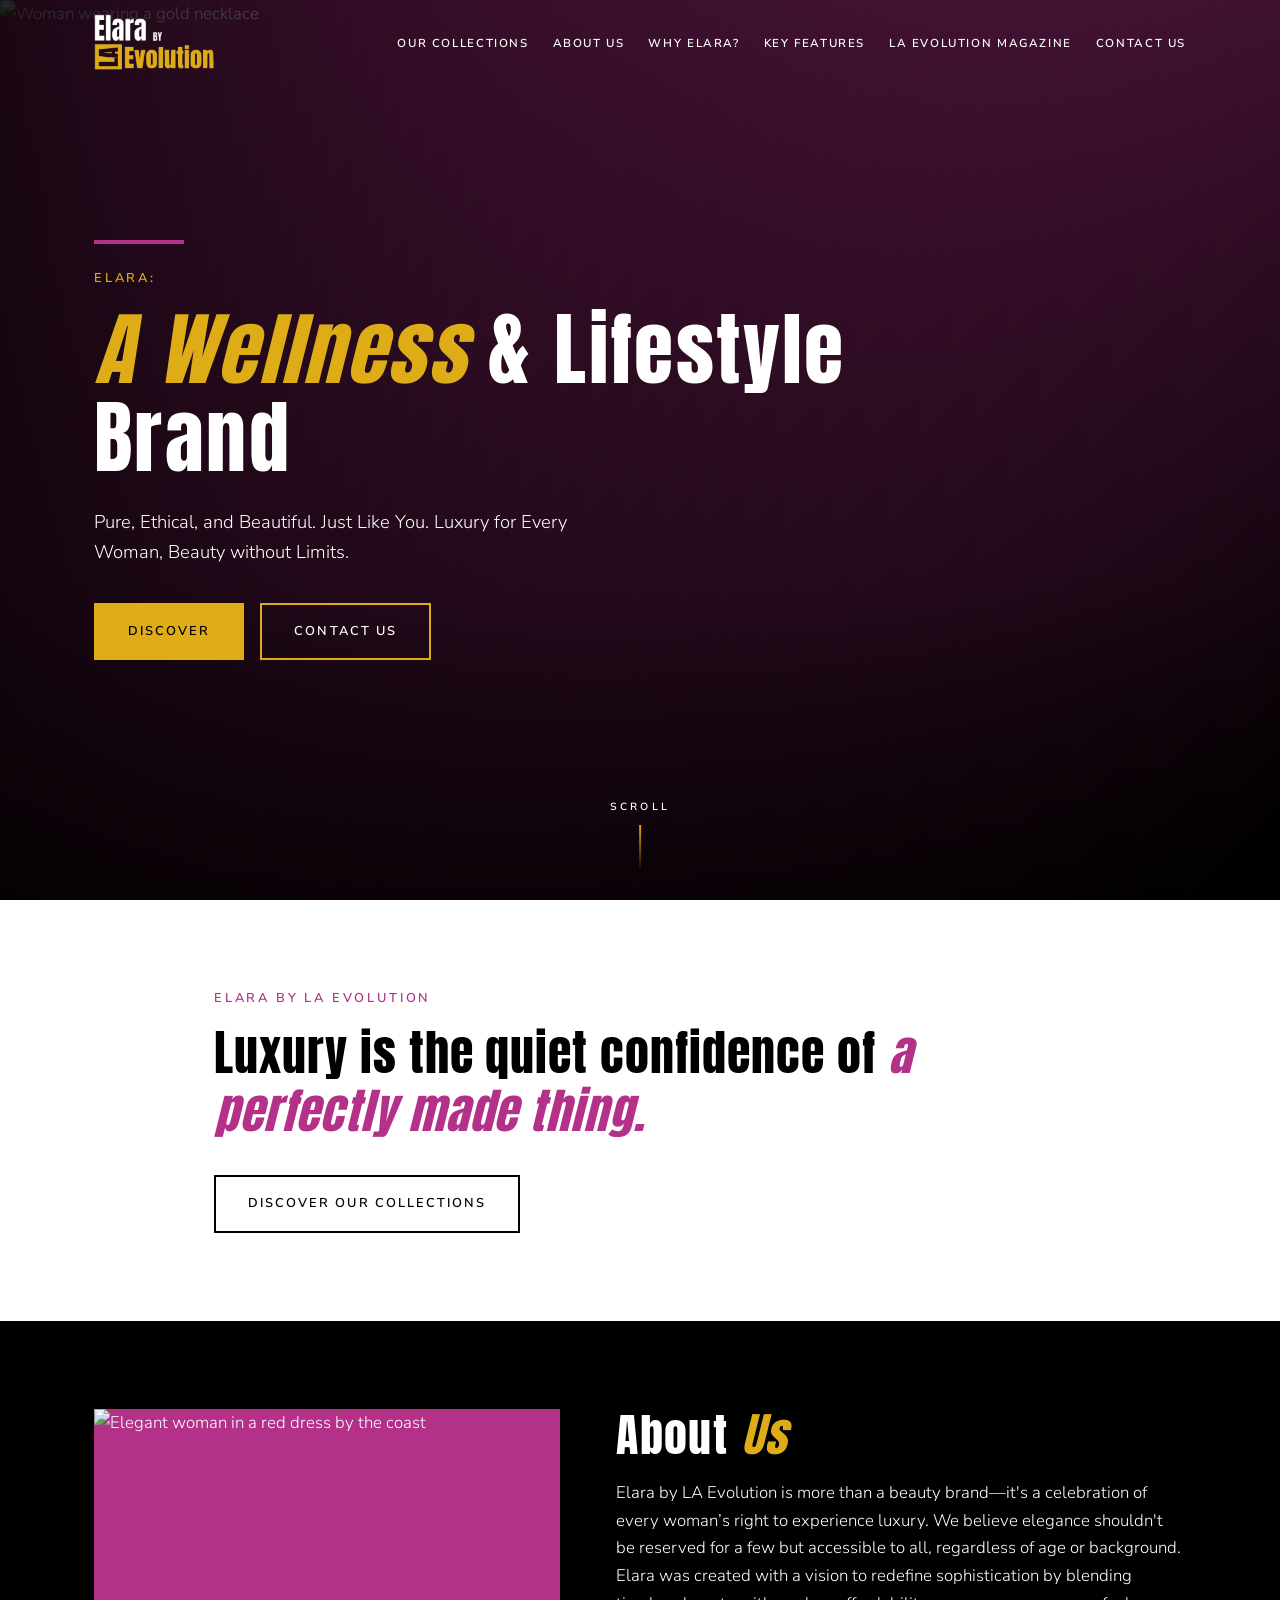
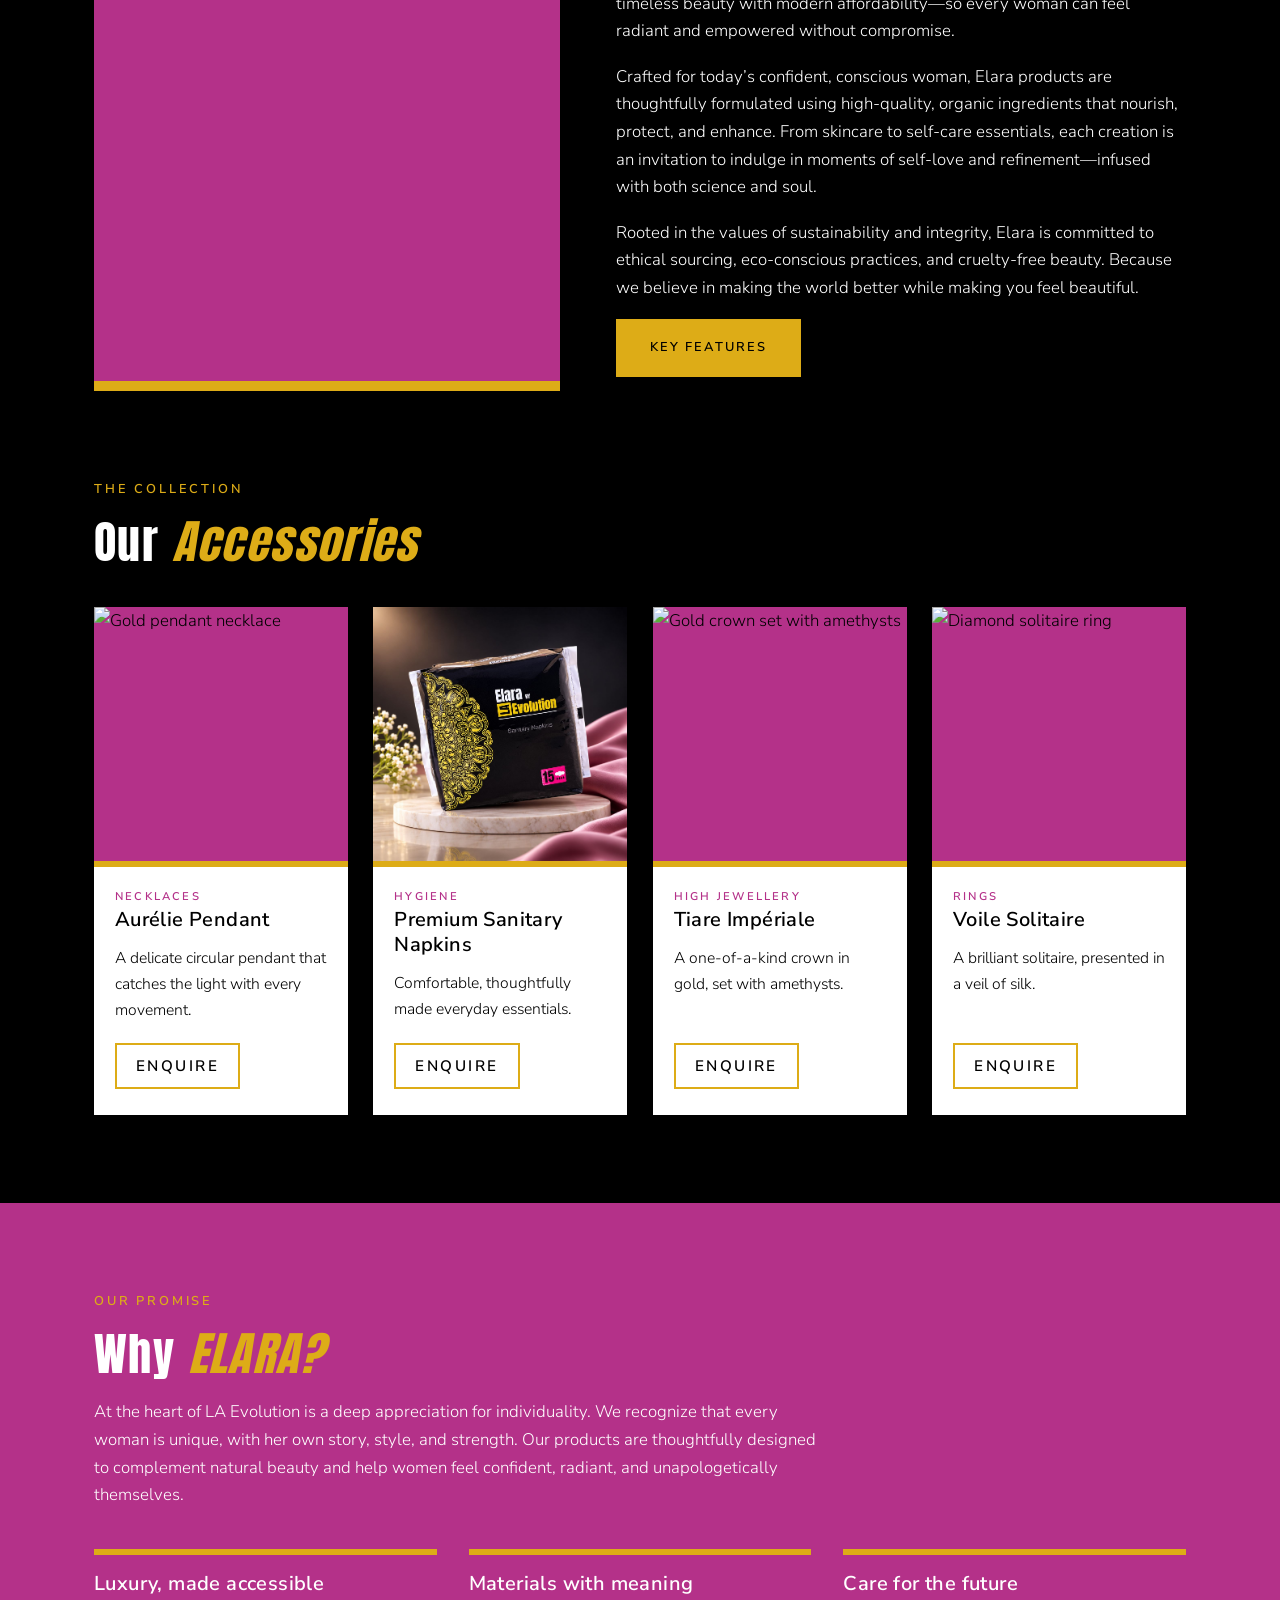
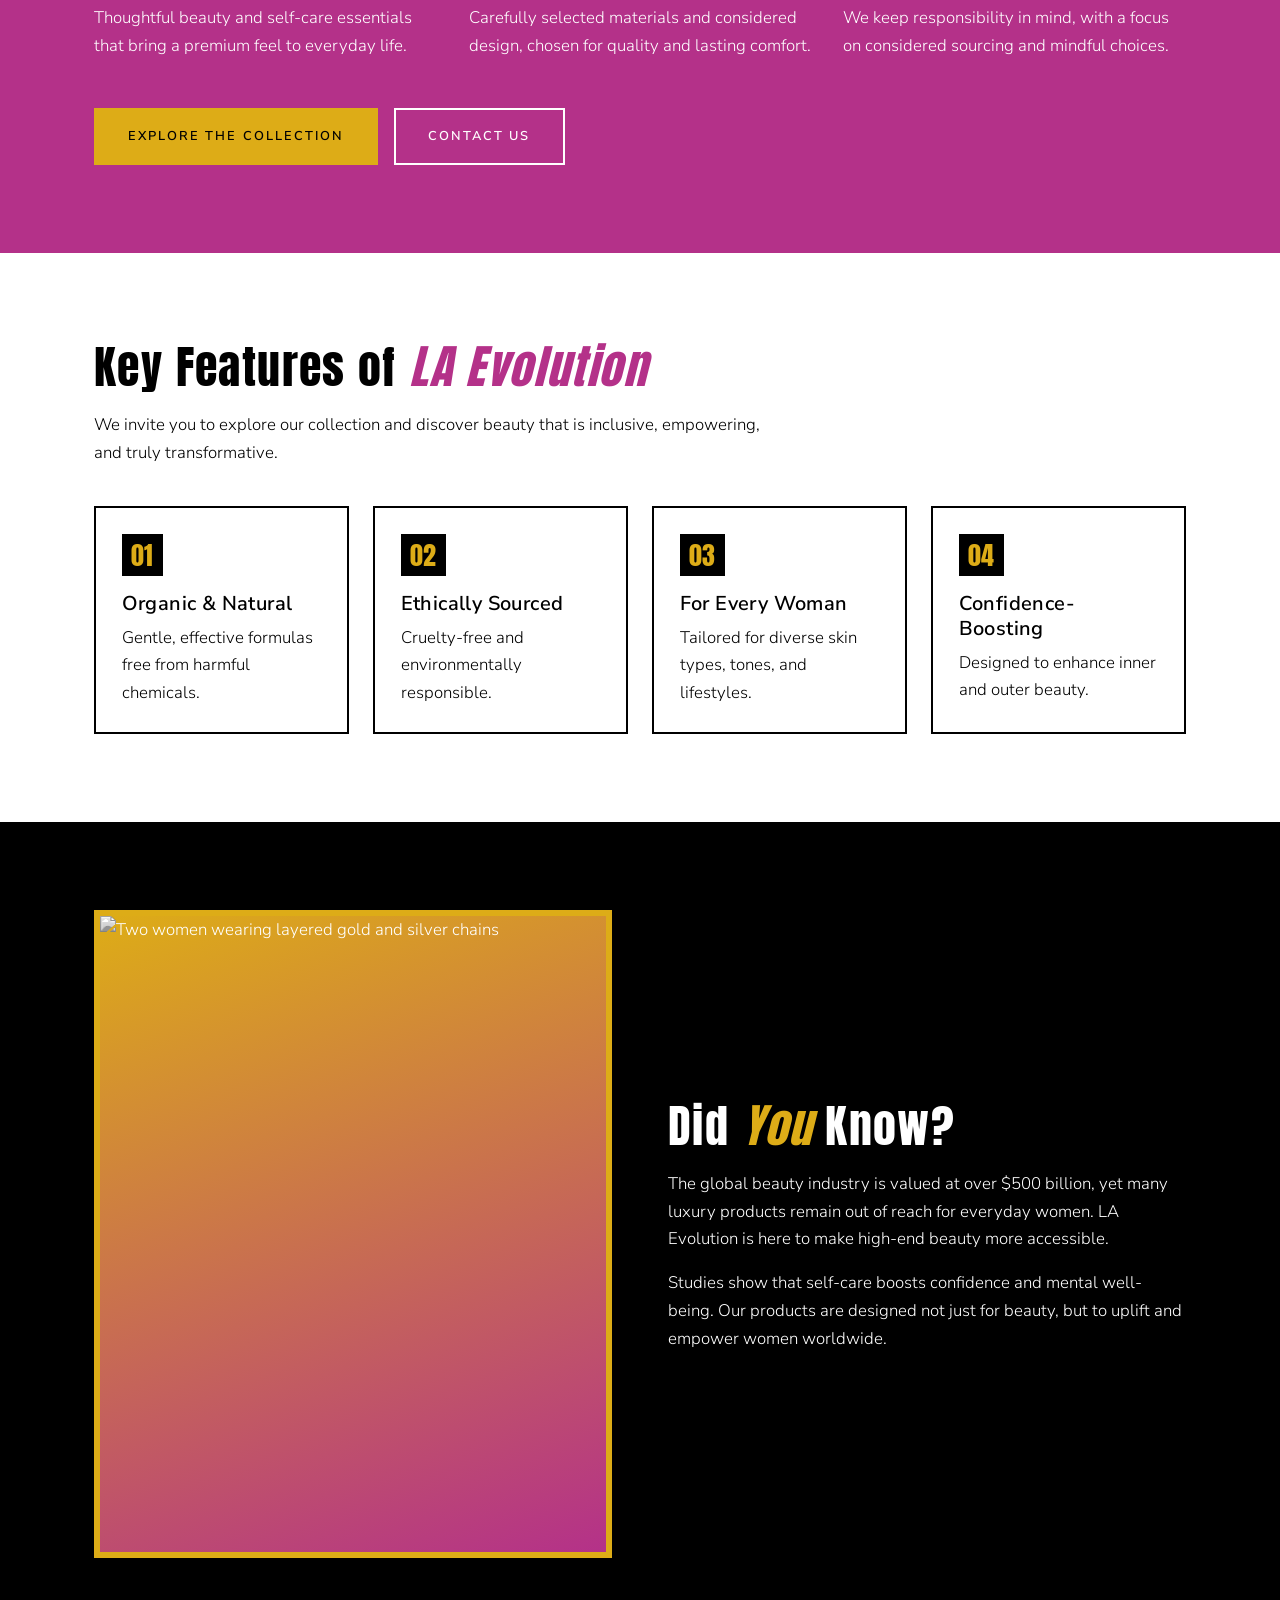
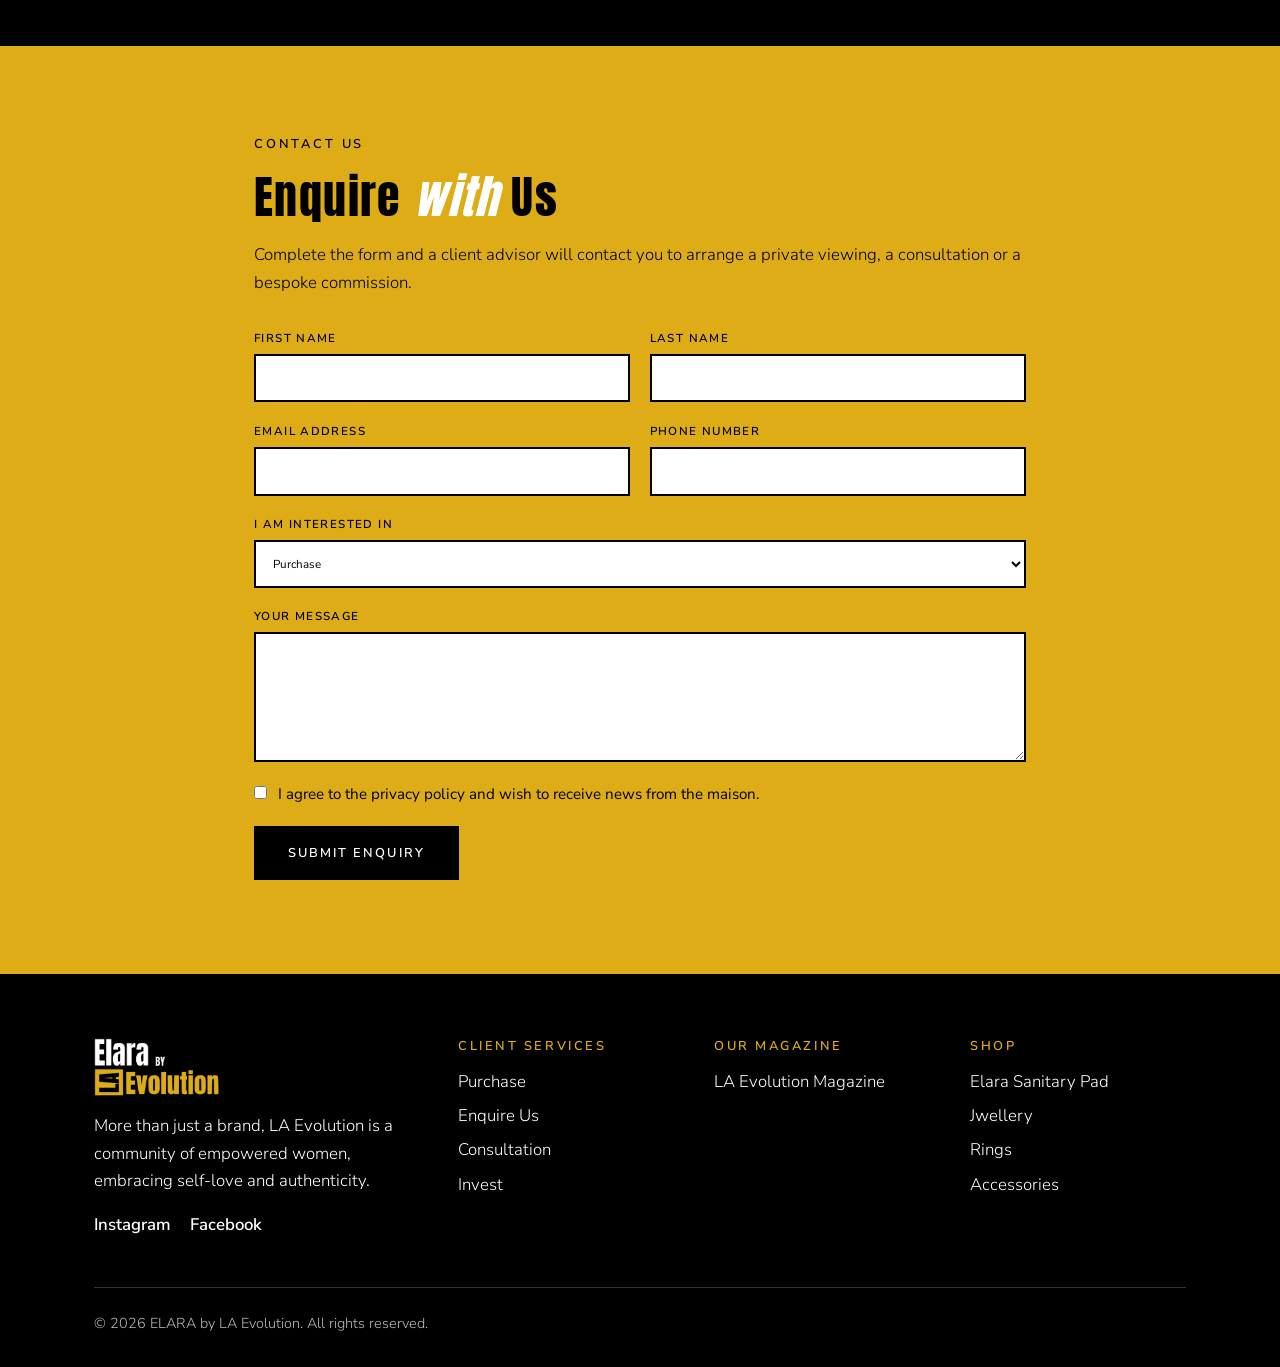
==== theme.html @ 1d3c5520 "Add files via upload" ====
<!DOCTYPE html>
<html lang="en">
<head>
<meta charset="utf-8">
<meta name="viewport" content="width=device-width, initial-scale=1.0">
<title>ELARA — by LA Evolution</title>
<meta name="description" content="ELARA by LA Evolution is a brand that focuses on women's luxury and comfort accessories. Discover sanitary napkins, earrings, lipstick and high end jewellery.">
<link rel="preconnect" href="https://fonts.googleapis.com">
<link rel="preconnect" href="https://fonts.gstatic.com" crossorigin>
<!-- Anton = brand heading font. Nunito Sans is the web fallback for Avenir (Avenir is licensed; add your own @font-face if you have the files). -->
<link href="https://fonts.googleapis.com/css2?family=Anton&family=Nunito+Sans:wght@300;400;600&display=swap" rel="stylesheet">
<style>
:root{
  --black:#000000; --gold:#ddac17; --pink:#b43189; --white:#ffffff;
  --ink:#000000; --paper:#ffffff; --muted:#4a4a4a;
  --head:'Anton','Impact','Arial Narrow',sans-serif;--ui:var(--body);
  --body:'Avenir','Avenir Next','Nunito Sans','Segoe UI',sans-serif;
}
*{box-sizing:border-box;margin:0;padding:0}
html{scroll-behavior:smooth}
body{font-family:var(--body);font-weight:300;color:var(--ink);background:var(--paper);line-height:1.65;font-size:1.05rem}
img{max-width:100%;display:block}
a{color:inherit}
:focus-visible{outline:3px solid var(--pink);outline-offset:3px}
h1,h2{font-family:var(--head);font-weight:400;line-height:1.1;letter-spacing:.03em}
h3,h4{font-family:var(--body);font-weight:600;line-height:1.25;letter-spacing:.02em}
h1{font-size:clamp(2.6rem,6.5vw,5rem)}
h2{font-size:clamp(1.9rem,4vw,2.9rem);margin-bottom:1.2rem}
h3{font-size:1.25rem;margin-bottom:.5rem}
em{font-style:italic;color:var(--gold)}
.em{color:var(--gold)}
.on-light em{color:var(--pink)}
.wrap{max-width:1140px;margin:0 auto;padding:0 1.5rem}
section{padding:5.5rem 0}
.dark{background:var(--black);color:var(--white)}
.light{background:var(--white);color:var(--black)}
.tag{font-family:var(--body);font-weight:600;color:var(--gold);letter-spacing:.22em;text-transform:uppercase;margin-bottom:1rem;font-size:.8rem}
.light .tag{color:var(--pink)}

/* Buttons */
.btn{display:inline-block;font-family:var(--body);font-weight:600;text-transform:uppercase;letter-spacing:.16em;font-size:.8rem;padding:1rem 2rem;text-decoration:none;border:2px solid var(--gold);transition:background .2s,color .2s,border-color .2s}
.btn.solid{background:var(--gold);color:var(--black)}
.btn.solid:hover{background:var(--white);border-color:var(--white)}
.btn.ghost{color:var(--white)}
.btn.ghost:hover{background:var(--gold);color:var(--black)}
.light .btn{border-color:var(--black);color:var(--black)}
.light .btn:hover{background:var(--pink);border-color:var(--pink);color:var(--white)}

/* Nav */
header{position:fixed;top:0;left:0;right:0;z-index:30;background:transparent;border-bottom:3px solid transparent;transition:background .4s,border-color .4s}
header.solid{background:var(--black);border-color:var(--gold)}
.burger{display:none;background:none;border:2px solid var(--gold);color:var(--gold);padding:.45rem .8rem;font:600 .75rem var(--body);letter-spacing:.15em;text-transform:uppercase;cursor:pointer}
.nav{display:flex;align-items:center;justify-content:space-between;gap:1rem;padding:.9rem 1.5rem;max-width:1140px;margin:0 auto;flex-wrap:wrap}
.logo{text-decoration:none;color:var(--white);display:flex;flex-direction:column;line-height:1}
.logo b{font-family:var(--head);font-weight:400;font-size:1.8rem;letter-spacing:.04em}
.logo span{font-weight:600;font-size:.62rem;color:var(--gold);letter-spacing:.2em}
nav ul{list-style:none;display:flex;gap:1.5rem;flex-wrap:wrap}
nav a{color:var(--white);text-decoration:none;font-weight:600;text-transform:uppercase;letter-spacing:.14em;font-size:.72rem;padding-bottom:3px;border-bottom:2px solid transparent}
nav a:hover{border-color:var(--pink)}

/* Hero */
.hero{position:relative;min-height:100vh;padding:0;background:var(--black);color:var(--white);display:flex;align-items:center;overflow:hidden}
.hero-bg{position:absolute;inset:0;background:linear-gradient(135deg,var(--pink),var(--black))}
.hero-bg img{width:100%;height:100%;object-fit:cover;animation:zoom 14s ease-out both}
.hero::after{content:"";position:absolute;inset:0;background:linear-gradient(90deg,rgba(0,0,0,.85) 0%,rgba(0,0,0,.5) 55%,rgba(0,0,0,.15) 100%),linear-gradient(0deg,rgba(0,0,0,.6),transparent 35%)}
.hero .wrap{position:relative;z-index:2;width:100%;padding-top:7rem;padding-bottom:7rem}
.hero .tag{animation:rise 1s .2s both}
.hero h1{max-width:12em;animation:rise 1.1s .4s both}
.hero h1 em{color:var(--gold)}
.hero p.lead{max-width:34rem;margin:1.6rem 0 2.2rem;font-size:1.15rem;animation:rise 1.1s .65s both}
.hero-btns{display:flex;gap:1rem;flex-wrap:wrap;animation:rise 1.1s .9s both}
.hero-rule{width:90px;height:4px;background:var(--pink);margin-bottom:1.5rem;transform-origin:left;animation:grow 1s .1s both}
.scroll{position:absolute;z-index:2;bottom:1.8rem;left:50%;transform:translateX(-50%);display:flex;flex-direction:column;align-items:center;gap:.6rem;font-size:.65rem;letter-spacing:.3em;text-transform:uppercase;font-weight:600;color:var(--white);text-decoration:none}
.scroll i{width:2px;height:46px;background:linear-gradient(var(--gold),transparent);animation:drip 1.8s ease-in-out infinite}
@keyframes zoom{from{transform:scale(1.12)}to{transform:scale(1)}}
@keyframes rise{from{opacity:0;transform:translateY(34px)}to{opacity:1;transform:none}}
@keyframes grow{from{transform:scaleX(0)}to{transform:scaleX(1)}}
@keyframes drip{0%{transform:scaleY(0);transform-origin:top}50%{transform:scaleY(1);transform-origin:top}51%{transform-origin:bottom}100%{transform:scaleY(0);transform-origin:bottom}}
/* Scroll reveal */
.js .rv{opacity:0;transform:translateY(40px);transition:opacity .9s ease,transform .9s ease}
.js .rv.in{opacity:1;transform:none}
.js .rv.d1{transition-delay:.12s}.js .rv.d2{transition-delay:.24s}.js .rv.d3{transition-delay:.36s}

/* Statement */
.statement{text-align:left}
.statement .wrap{max-width:900px}
.statement p.q{font-family:var(--head);font-size:clamp(1.8rem,4.2vw,3rem);line-height:1.2;letter-spacing:.02em;margin:1rem 0 2.2rem}

/* About */
.about-grid{display:grid;grid-template-columns:.9fr 1.1fr;gap:3.5rem;align-items:start}
.about-img{background:var(--pink);border-bottom:10px solid var(--gold);aspect-ratio:4/5;position:relative;overflow:hidden}
.about-img img{transition:transform 1.5s;position:absolute;inset:0;width:100%;height:100%;object-fit:cover}
.about-text p{margin-bottom:1.1rem}

/* Collection */
.grid{display:grid;grid-template-columns:repeat(auto-fit,minmax(250px,1fr));gap:1.6rem;margin-top:2.5rem}
.card{background:var(--white);color:var(--black);display:flex;flex-direction:column}
.card .ph{aspect-ratio:1/1;background:var(--pink);position:relative;overflow:hidden}
.card .ph img{position:absolute;inset:0;width:100%;height:100%;object-fit:cover;transition:opacity .5s,transform 1.2s}
.card:hover .ph img{transform:scale(1.06)}
.card{transition:transform .4s}
.card:hover{transform:translateY(-6px)}
.card .ph img+img{opacity:0}
.card:hover .ph img+img{opacity:1}
.card .body{padding:1.3rem 1.3rem 1.6rem;border-top:6px solid var(--gold);flex:1;display:flex;flex-direction:column;align-items:flex-start}
.card .cat{font-weight:600;color:var(--pink);letter-spacing:.2em;text-transform:uppercase;font-size:.7rem}
.card p{margin:.4rem 0 1.2rem;font-size:.98rem;flex:1}
.card .btn{padding:.55rem 1.2rem;font-size:.95rem}

/* Why */
.why{background:var(--pink);color:var(--white);position:relative}
.why .intro{max-width:46rem;margin-bottom:2.5rem}
.why .cols{display:grid;grid-template-columns:repeat(auto-fit,minmax(240px,1fr));gap:2rem}
.why .col{border-top:6px solid var(--gold);padding-top:1rem}
.why em{color:var(--gold)}
.why .btns{margin-top:3rem;display:flex;gap:1rem;flex-wrap:wrap}
.why .btn.ghost{border-color:var(--white)}
.why .btn.ghost:hover{background:var(--white);color:var(--pink)}

/* Features */
.feat{display:grid;grid-template-columns:repeat(auto-fit,minmax(240px,1fr));gap:1.5rem;margin-top:2.5rem}
.feat div{border:2px solid var(--black);padding:1.6rem;transition:background .3s,color .3s,border-color .3s}
.feat div:hover{background:var(--black);color:var(--white)}
.feat div:hover{border-color:var(--pink)}
.feat .n{font-family:var(--head);color:var(--gold);font-size:1.6rem;background:var(--black);display:inline-block;padding:0 .6rem;margin-bottom:.9rem}

/* Did you know */
.know .wrap{display:grid;grid-template-columns:1fr 1fr;gap:3.5rem;align-items:center}
.know p{margin-bottom:1rem}
.know .pic{aspect-ratio:4/5;background:linear-gradient(160deg,var(--gold),var(--pink));position:relative;overflow:hidden;border:6px solid var(--gold)}
.know .pic img{position:absolute;inset:0;width:100%;height:100%;object-fit:cover;filter:grayscale(1)}

/* Contact */
.contact{background:var(--gold);color:var(--black)}
.contact .wrap{max-width:820px}
.contact em{color:var(--white)}
form{margin-top:2rem;display:grid;grid-template-columns:1fr 1fr;gap:1.2rem}
label{display:flex;flex-direction:column;font-weight:600;letter-spacing:.12em;text-transform:uppercase;font-size:.72rem;gap:.4rem}
.full{grid-column:1/-1}
input,select,textarea{font:inherit;font-weight:400;padding:.8rem;border:2px solid var(--black);background:var(--white);color:var(--black);border-radius:0}
input:focus,select:focus,textarea:focus{outline:3px solid var(--pink);outline-offset:0}
textarea{min-height:130px;resize:vertical}
.consent{flex-direction:row;align-items:flex-start;gap:.7rem;font-weight:400;letter-spacing:0;text-transform:none;font-size:.95rem}
.consent input{margin-top:.3rem;accent-color:var(--pink)}
button.btn{cursor:pointer;background:var(--black);color:var(--white);border-color:var(--black);justify-self:start}
button.btn:hover{background:var(--pink);border-color:var(--pink)}

/* Footer */
footer{background:var(--black);color:var(--white);padding:4rem 0 2rem;border-top:6px solid var(--gold)}
.fgrid{display:grid;grid-template-columns:1.5fr 1fr 1fr 1fr;gap:2.5rem}
footer img{height:58px;width:auto;margin-bottom:1rem}
footer h4{font-size:.8rem;text-transform:uppercase;letter-spacing:.2em;color:var(--gold);margin-bottom:.9rem}
footer ul{list-style:none}
footer li{margin-bottom:.4rem}
footer a{text-decoration:none}
footer a:hover{color:var(--pink)}
.social{display:flex;gap:1.2rem;margin-top:1rem;font-weight:600;flex-wrap:wrap}
.copy{margin-top:3rem;padding-top:1.5rem;border-top:1px solid #333;font-size:.9rem;color:#bbb}

@media(max-width:900px){
  .burger{display:block}
  nav{width:100%}
  nav ul{display:none;flex-direction:column;gap:1rem;padding:1rem 0 1.4rem}
  nav.open ul{display:flex}
  header{background:var(--black)}
}
@media(max-width:820px){
  .about-grid,.know .wrap,.fgrid,form{grid-template-columns:1fr}
  .hero::after{background:rgba(0,0,0,.6)}
  section{padding:4rem 0}
}
@media(prefers-reduced-motion:reduce){*,*::before,*::after{animation:none!important;transition:none!important;scroll-behavior:auto!important}.js .rv{opacity:1;transform:none}}
</style>
</head>
<body>

<header>
  <div class="nav">
    <!-- <a class="logo" href="#" aria-label="ELARA by LA Evolution home"><b>Elara</b><span>BY LA EVOLUTION</span></a> -->
      <img src="https://devrupakfnt.github.io/elarajan/logo1.png" class="logo" width="120px" alt="ÉLARA logo">
    <button class="burger" aria-expanded="false" aria-controls="menu">Menu</button>
    <nav aria-label="Main" id="nav">
      <ul id="menu">
        <li><a href="#collection">Our Collections</a></li>
        <li><a href="#about">About Us</a></li>
        <li><a href="#whyelara">Why Elara?</a></li>
        <li><a href="#feature">Key Features</a></li>
        <li><a href="https://magazine.laevolution.com">LA Evolution Magazine</a></li>
        <li><a href="#contact">Contact Us</a></li>
      </ul>
    </nav>
  </div>
</header>

<main>
<section class="hero">
  <div class="hero-bg"><img src="https://images.unsplash.com/photo-1620656798579-1984d9e87df7?auto=format&fit=crop&w=2200&q=80" alt="Woman wearing a gold necklace"></div>
  <div class="wrap">
    <div class="hero-rule"></div>
    <p class="tag">Elara:</p>
    <h1><em>A Wellness</em> &amp; Lifestyle Brand</h1>
    <p class="lead">Pure, Ethical, and Beautiful. Just Like You. Luxury for Every Woman, Beauty without Limits.</p>
    <div class="hero-btns">
      <a class="btn solid" href="#statement">Discover</a>
      <a class="btn ghost" href="#contact">Contact Us</a>
    </div>
  </div>
  <a class="scroll" href="#statement">Scroll<i></i></a>
</section>

<section id="statement" class="statement light on-light">
  <div class="wrap">
    <p class="tag">Elara by LA Evolution</p>
    <p class="q rv">Luxury is the quiet confidence of <em>a perfectly made thing.</em></p>
    <a class="btn" href="#collection">Discover our Collections</a>
  </div>
</section>

<section id="about" class="dark">
  <div class="wrap about-grid">
    <div class="about-img rv"><img src="https://images.unsplash.com/photo-1783881210991-fe3c3c5759cd?auto=format&fit=crop&w=1600&q=80" alt="Elegant woman in a red dress by the coast"></div>
    <div class="about-text rv">
      <h2 class="rv">About <em>Us</em></h2>
      <p>Elara by LA Evolution is more than a beauty brand—it's a celebration of every woman’s right to experience luxury. We believe elegance shouldn't be reserved for a few but accessible to all, regardless of age or background. Elara was created with a vision to redefine sophistication by blending timeless beauty with modern affordability—so every woman can feel radiant and empowered without compromise.</p>
      <p>Crafted for today’s confident, conscious woman, Elara products are thoughtfully formulated using high-quality, organic ingredients that nourish, protect, and enhance. From skincare to self-care essentials, each creation is an invitation to indulge in moments of self-love and refinement—infused with both science and soul.</p>
      <p>Rooted in the values of sustainability and integrity, Elara is committed to ethical sourcing, eco-conscious practices, and cruelty-free beauty. Because we believe in making the world better while making you feel beautiful.</p>
      <a class="btn solid" href="#collection">Key Features</a>
    </div>
  </div>
</section>

<section id="collection" class="dark" style="padding-top:0">
  <div class="wrap">
    <p class="tag">The Collection</p>
    <h2 class="rv">Our <em>Accessories</em></h2>
    <div class="grid">
      <article class="card rv">
        <div class="ph"><img src="https://images.unsplash.com/photo-1773929345739-94db8a4ccd0c?auto=format&fit=crop&w=800&q=80" alt="Gold pendant necklace"><img src="https://images.unsplash.com/photo-1569397288884-4d43d6738fbd?auto=format&fit=crop&w=800&q=80" alt="Pendant necklace detail"></div>
        <div class="body"><span class="cat">Necklaces</span><h3>Aurélie Pendant</h3><p>A delicate circular pendant that catches the light with every movement.</p><a class="btn" href="#contact">Enquire</a></div>
      </article>
      <article class="card rv">
        <div class="ph"><img src="https://devrupakfnt.github.io/elarajan/elarapad.jpg" alt="ÉLARA sanitary napkins"><img src="https://devrupakfnt.github.io/elarajan/elarapad.jpg" alt="ÉLARA sanitary napkins packaging"></div>
        <div class="body"><span class="cat">Hygiene</span><h3>Premium Sanitary Napkins</h3><p>Comfortable, thoughtfully made everyday essentials.</p><a class="btn" href="#contact">Enquire</a></div>
      </article>
      <article class="card rv">
        <div class="ph"><img src="https://images.unsplash.com/photo-1603974372039-adc49044b6bd?auto=format&fit=crop&w=800&q=80" alt="Gold crown set with amethysts"><img src="https://images.unsplash.com/photo-1651160670627-2896ddf7822f?auto=format&fit=crop&w=800&q=80" alt="Amethyst jewellery detail"></div>
        <div class="body"><span class="cat">High Jewellery</span><h3>Tiare Impériale</h3><p>A one-of-a-kind crown in gold, set with amethysts.</p><a class="btn" href="#contact">Enquire</a></div>
      </article>
      <article class="card rv">
        <div class="ph"><img src="https://images.unsplash.com/photo-1617038260897-41a1f14a8ca0?auto=format&fit=crop&w=800&q=80" alt="Diamond solitaire ring"><img src="https://images.unsplash.com/photo-1617038260897-41a1f14a8ca0?auto=format&fit=crop&w=800&q=80" alt="Solitaire ring detail"></div>
        <div class="body"><span class="cat">Rings</span><h3>Voile Solitaire</h3><p>A brilliant solitaire, presented in a veil of silk.</p><a class="btn" href="#contact">Enquire</a></div>
      </article>
    </div>
  </div>
</section>

<section id="whyelara" class="why">
  <div class="wrap">
    <div class="intro">
      <p class="tag" style="color:var(--gold)">Our Promise</p>
      <h2 class="rv">Why <em>ELARA?</em></h2>
      <p>At the heart of LA Evolution is a deep appreciation for individuality. We recognize that every woman is unique, with her own story, style, and strength. Our products are thoughtfully designed to complement natural beauty and help women feel confident, radiant, and unapologetically themselves.</p>
    </div>
    <div class="cols">
      <div class="col rv"><h3>Luxury, made accessible</h3><p>Thoughtful beauty and self-care essentials that bring a premium feel to everyday life.</p></div>
      <div class="col rv"><h3>Materials with meaning</h3><p>Carefully selected materials and considered design, chosen for quality and lasting comfort.</p></div>
      <div class="col rv"><h3>Care for the future</h3><p>We keep responsibility in mind, with a focus on considered sourcing and mindful choices.</p></div>
    </div>
    <div class="btns">
      <a class="btn solid" href="#collection">Explore the Collection</a>
      <a class="btn ghost" href="#contact">Contact Us</a>
    </div>
  </div>
</section>

<section id="feature" class="light on-light">
  <div class="wrap">
    <h2 class="rv">Key Features of <em>LA Evolution</em></h2>
    <p style="max-width:42rem">We invite you to explore our collection and discover beauty that is inclusive, empowering, and truly transformative.</p>
    <div class="feat">
      <div class="rv"><span class="n">01</span><h3>Organic &amp; Natural</h3><p>Gentle, effective formulas free from harmful chemicals.</p></div>
      <div class="rv"><span class="n">02</span><h3>Ethically Sourced</h3><p>Cruelty-free and environmentally responsible.</p></div>
      <div class="rv"><span class="n">03</span><h3>For Every Woman</h3><p>Tailored for diverse skin types, tones, and lifestyles.</p></div>
      <div class="rv"><span class="n">04</span><h3>Confidence-Boosting</h3><p>Designed to enhance inner and outer beauty.</p></div>
    </div>
  </div>
</section>

<section class="know dark">
  <div class="wrap">
    <div class="pic rv"><img src="https://images.unsplash.com/photo-1788499584670-44ba90bdcec6?auto=format&fit=crop&w=1600&q=80" alt="Two women wearing layered gold and silver chains"></div>
    <div>
      <h2 class="rv">Did <em>You</em> Know?</h2>
      <p>The global beauty industry is valued at over $500 billion, yet many luxury products remain out of reach for everyday women. LA Evolution is here to make high-end beauty more accessible.</p>
      <p>Studies show that self-care boosts confidence and mental well-being. Our products are designed not just for beauty, but to uplift and empower women worldwide.</p>
    </div>
  </div>
</section>

<section id="contact" class="contact">
  <div class="wrap">
    <p class="tag" style="color:var(--black)">Contact Us</p>
    <h2 class="rv">Enquire <em>with</em> Us</h2>
    <p>Complete the form and a client advisor will contact you to arrange a private viewing, a consultation or a bespoke commission.</p>
    <form class="rv" onsubmit="return false">
      <label>First Name<input type="text" name="first" autocomplete="given-name"></label>
      <label>Last Name<input type="text" name="last" autocomplete="family-name"></label>
      <label>Email Address<input type="email" name="email" autocomplete="email"></label>
      <label>Phone Number<input type="tel" name="phone" autocomplete="tel"></label>
      <label class="full">I am interested in
        <select name="interest"><option>Purchase</option><option>Investment</option><option>Consultation</option><option>Other</option></select>
      </label>
      <label class="full">Your Message<textarea name="message"></textarea></label>
      <label class="full consent"><input type="checkbox" name="consent"> I agree to the privacy policy and wish to receive news from the maison.</label>
      <button class="btn" type="submit">Submit Enquiry</button>
    </form>
  </div>
</section>
</main>

<footer>
  <div class="wrap">
    <div class="fgrid">
      <div>
        <img src="https://devrupakfnt.github.io/elarajan/logo1.png" alt="ÉLARA logo">
        <p>More than just a brand, LA Evolution is a community of empowered women, embracing self-love and authenticity.</p>
        <div class="social">
          <a href="https://www.instagram.com/elara_by_la_evolution?igsh=MWNreWk5M2NnZndwMA%3D%3D">Instagram</a>
          <a href="https://www.facebook.com/share/1Aww7dmQUx/">Facebook</a>
        </div>
      </div>
      <div><h4>Client Services</h4><ul>
        <li><a href="#contact">Purchase</a></li><li><a href="#contact">Enquire Us</a></li><li><a href="#contact">Consultation</a></li><li><a href="#contact">Invest</a></li></ul></div>
      <div><h4>Our Magazine</h4><ul><li><a href="https://magazine.laevolution.com">LA Evolution Magazine</a></li></ul></div>
      <div><h4>Shop</h4><ul>
        <li><a href="#collection">Elara Sanitary Pad</a></li><li><a href="#collection">Jwellery</a></li><li><a href="#collection">Rings</a></li><li><a href="#collection">Accessories</a></li></ul></div>
    </div>
    <p class="copy">© 2026 ELARA by LA Evolution. All rights reserved.</p>
  </div>
</footer>
<script>
document.documentElement.classList.add('js');
(function(){
  var h=document.querySelector('header'),n=document.getElementById('nav'),b=document.querySelector('.burger');
  function f(){h.classList.toggle('solid',window.scrollY>60)}f();addEventListener('scroll',f,{passive:true});
  b.addEventListener('click',function(){var o=n.classList.toggle('open');b.setAttribute('aria-expanded',o)});
  n.addEventListener('click',function(e){if(e.target.tagName==='A')n.classList.remove('open')});
  var els=document.querySelectorAll('.rv');
  if(!('IntersectionObserver' in window)){els.forEach(function(e){e.classList.add('in')});return}
  document.querySelectorAll('.grid,.cols,.feat').forEach(function(g){Array.prototype.forEach.call(g.children,function(c,i){c.classList.add('d'+Math.min(i,3))})});
  var io=new IntersectionObserver(function(es){es.forEach(function(e){if(e.isIntersecting){e.target.classList.add('in');io.unobserve(e.target)}})},{threshold:.12});
  els.forEach(function(e){io.observe(e)});
})();
</script>
</body>
</html>
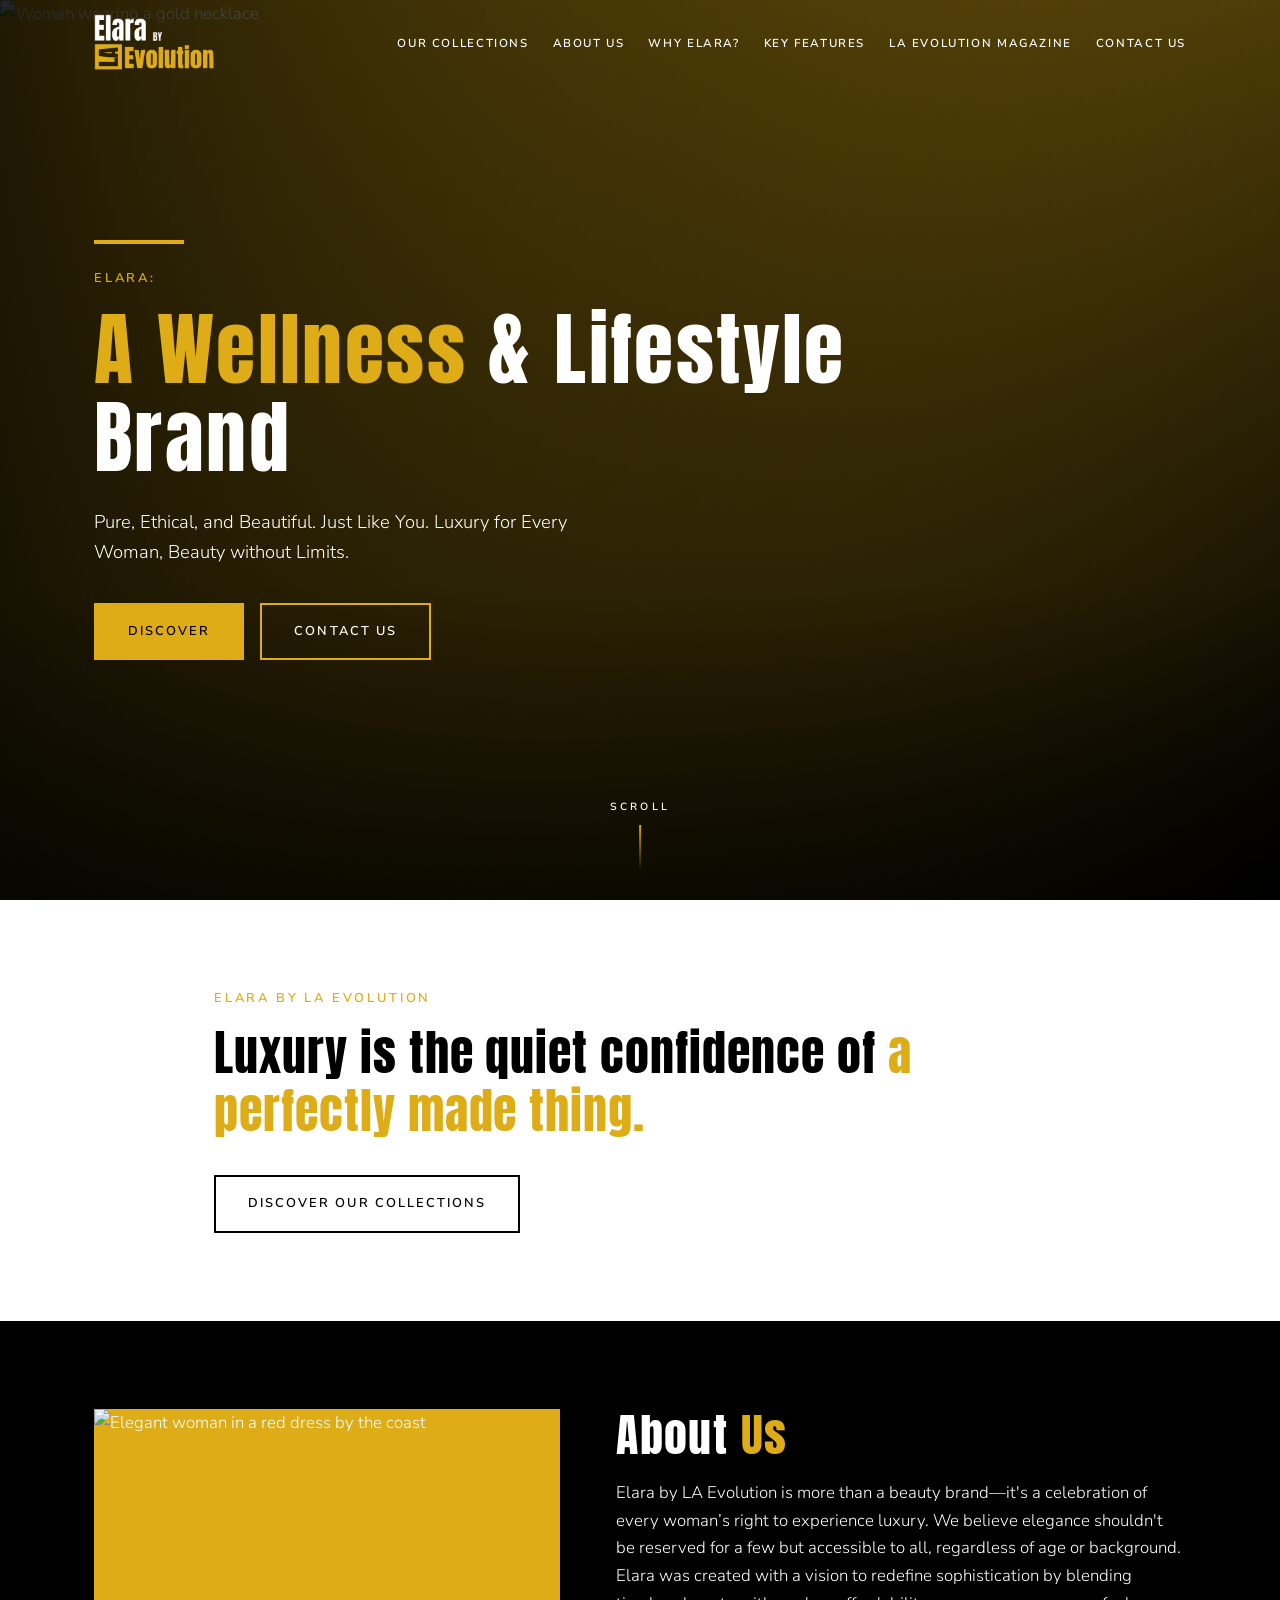
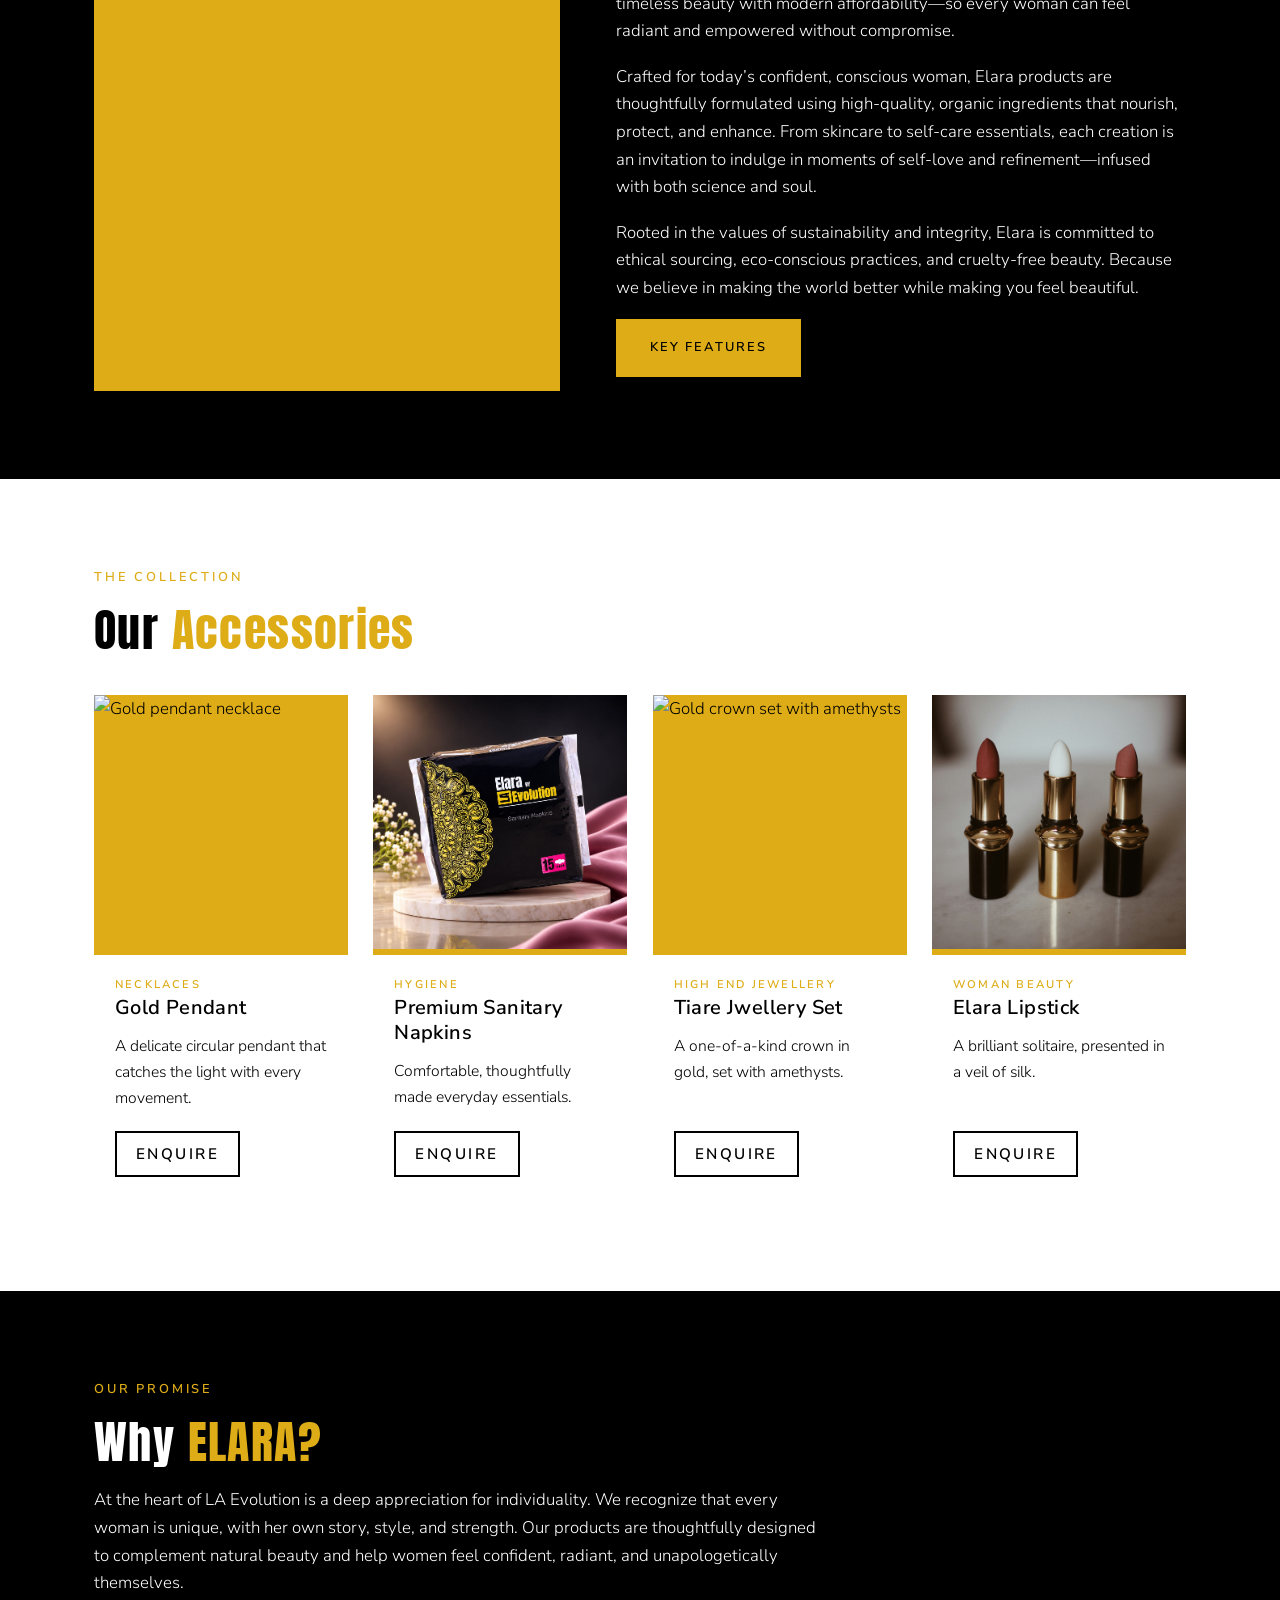
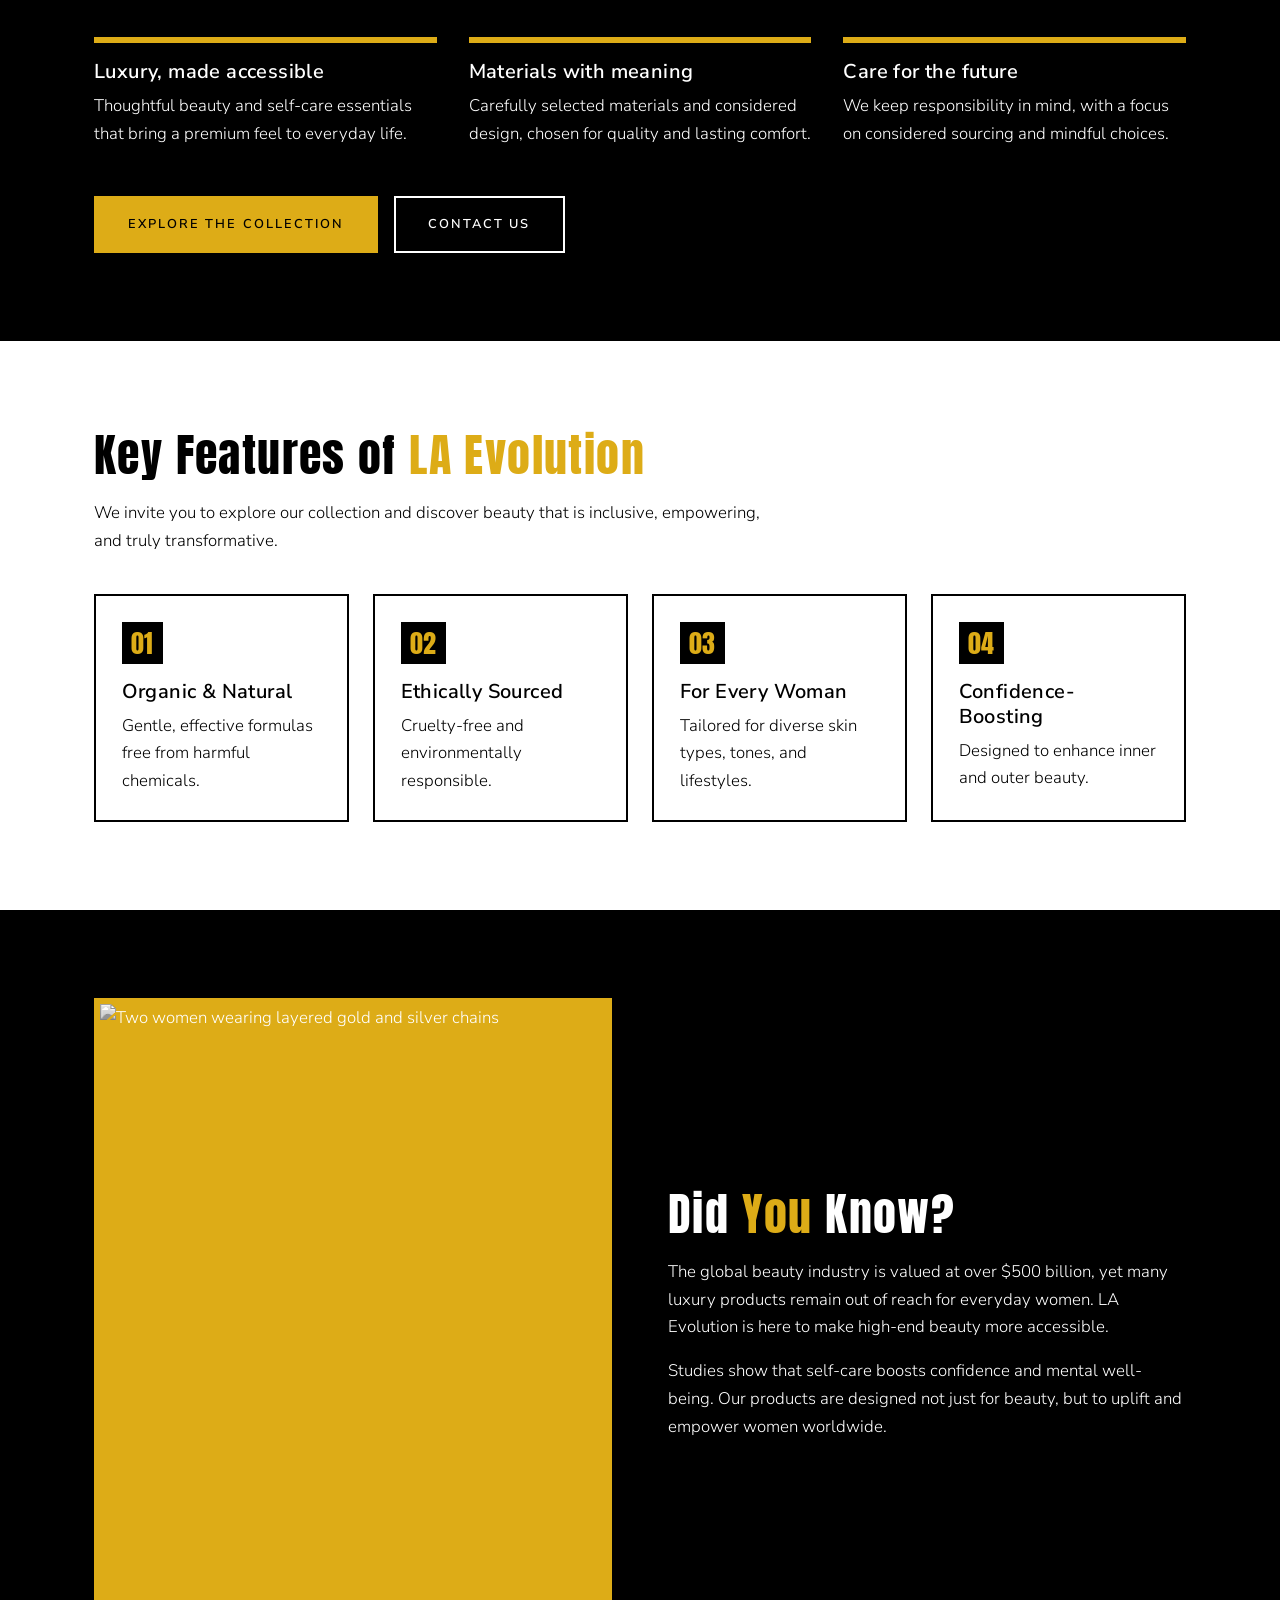
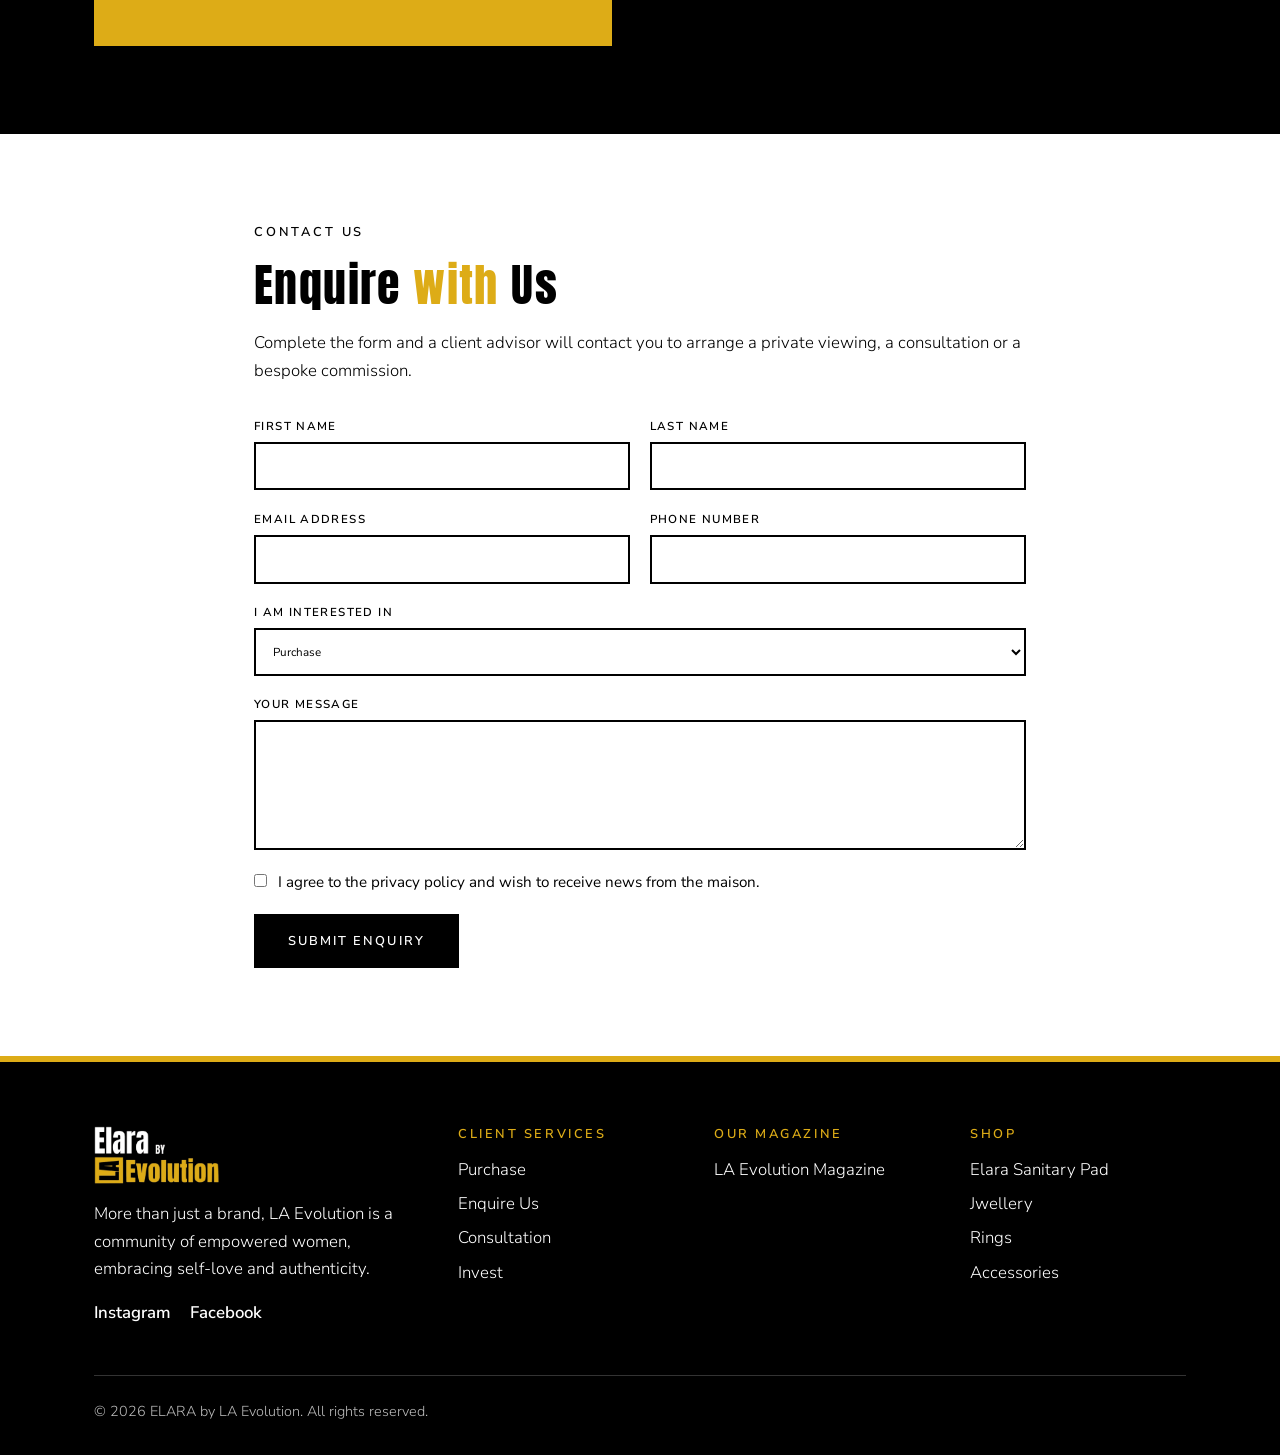
==== commit 07e83bf3: "Add files via upload" ====
--- a/theme.html
+++ b/theme.html
@@ -1,356 +1,1157 @@
 <!DOCTYPE html>
 <html lang="en">
+
 <head>
-<meta charset="utf-8">
-<meta name="viewport" content="width=device-width, initial-scale=1.0">
-<title>ELARA — by LA Evolution</title>
-<meta name="description" content="ELARA by LA Evolution is a brand that focuses on women's luxury and comfort accessories. Discover sanitary napkins, earrings, lipstick and high end jewellery.">
-<link rel="preconnect" href="https://fonts.googleapis.com">
-<link rel="preconnect" href="https://fonts.gstatic.com" crossorigin>
-<!-- Anton = brand heading font. Nunito Sans is the web fallback for Avenir (Avenir is licensed; add your own @font-face if you have the files). -->
-<link href="https://fonts.googleapis.com/css2?family=Anton&family=Nunito+Sans:wght@300;400;600&display=swap" rel="stylesheet">
-<style>
-:root{
-  --black:#000000; --gold:#ddac17; --pink:#b43189; --white:#ffffff;
-  --ink:#000000; --paper:#ffffff; --muted:#4a4a4a;
-  --head:'Anton','Impact','Arial Narrow',sans-serif;--ui:var(--body);
-  --body:'Avenir','Avenir Next','Nunito Sans','Segoe UI',sans-serif;
-}
-*{box-sizing:border-box;margin:0;padding:0}
-html{scroll-behavior:smooth}
-body{font-family:var(--body);font-weight:300;color:var(--ink);background:var(--paper);line-height:1.65;font-size:1.05rem}
-img{max-width:100%;display:block}
-a{color:inherit}
-:focus-visible{outline:3px solid var(--pink);outline-offset:3px}
-h1,h2{font-family:var(--head);font-weight:400;line-height:1.1;letter-spacing:.03em}
-h3,h4{font-family:var(--body);font-weight:600;line-height:1.25;letter-spacing:.02em}
-h1{font-size:clamp(2.6rem,6.5vw,5rem)}
-h2{font-size:clamp(1.9rem,4vw,2.9rem);margin-bottom:1.2rem}
-h3{font-size:1.25rem;margin-bottom:.5rem}
-em{font-style:italic;color:var(--gold)}
-.em{color:var(--gold)}
-.on-light em{color:var(--pink)}
-.wrap{max-width:1140px;margin:0 auto;padding:0 1.5rem}
-section{padding:5.5rem 0}
-.dark{background:var(--black);color:var(--white)}
-.light{background:var(--white);color:var(--black)}
-.tag{font-family:var(--body);font-weight:600;color:var(--gold);letter-spacing:.22em;text-transform:uppercase;margin-bottom:1rem;font-size:.8rem}
-.light .tag{color:var(--pink)}
-
-/* Buttons */
-.btn{display:inline-block;font-family:var(--body);font-weight:600;text-transform:uppercase;letter-spacing:.16em;font-size:.8rem;padding:1rem 2rem;text-decoration:none;border:2px solid var(--gold);transition:background .2s,color .2s,border-color .2s}
-.btn.solid{background:var(--gold);color:var(--black)}
-.btn.solid:hover{background:var(--white);border-color:var(--white)}
-.btn.ghost{color:var(--white)}
-.btn.ghost:hover{background:var(--gold);color:var(--black)}
-.light .btn{border-color:var(--black);color:var(--black)}
-.light .btn:hover{background:var(--pink);border-color:var(--pink);color:var(--white)}
-
-/* Nav */
-header{position:fixed;top:0;left:0;right:0;z-index:30;background:transparent;border-bottom:3px solid transparent;transition:background .4s,border-color .4s}
-header.solid{background:var(--black);border-color:var(--gold)}
-.burger{display:none;background:none;border:2px solid var(--gold);color:var(--gold);padding:.45rem .8rem;font:600 .75rem var(--body);letter-spacing:.15em;text-transform:uppercase;cursor:pointer}
-.nav{display:flex;align-items:center;justify-content:space-between;gap:1rem;padding:.9rem 1.5rem;max-width:1140px;margin:0 auto;flex-wrap:wrap}
-.logo{text-decoration:none;color:var(--white);display:flex;flex-direction:column;line-height:1}
-.logo b{font-family:var(--head);font-weight:400;font-size:1.8rem;letter-spacing:.04em}
-.logo span{font-weight:600;font-size:.62rem;color:var(--gold);letter-spacing:.2em}
-nav ul{list-style:none;display:flex;gap:1.5rem;flex-wrap:wrap}
-nav a{color:var(--white);text-decoration:none;font-weight:600;text-transform:uppercase;letter-spacing:.14em;font-size:.72rem;padding-bottom:3px;border-bottom:2px solid transparent}
-nav a:hover{border-color:var(--pink)}
-
-/* Hero */
-.hero{position:relative;min-height:100vh;padding:0;background:var(--black);color:var(--white);display:flex;align-items:center;overflow:hidden}
-.hero-bg{position:absolute;inset:0;background:linear-gradient(135deg,var(--pink),var(--black))}
-.hero-bg img{width:100%;height:100%;object-fit:cover;animation:zoom 14s ease-out both}
-.hero::after{content:"";position:absolute;inset:0;background:linear-gradient(90deg,rgba(0,0,0,.85) 0%,rgba(0,0,0,.5) 55%,rgba(0,0,0,.15) 100%),linear-gradient(0deg,rgba(0,0,0,.6),transparent 35%)}
-.hero .wrap{position:relative;z-index:2;width:100%;padding-top:7rem;padding-bottom:7rem}
-.hero .tag{animation:rise 1s .2s both}
-.hero h1{max-width:12em;animation:rise 1.1s .4s both}
-.hero h1 em{color:var(--gold)}
-.hero p.lead{max-width:34rem;margin:1.6rem 0 2.2rem;font-size:1.15rem;animation:rise 1.1s .65s both}
-.hero-btns{display:flex;gap:1rem;flex-wrap:wrap;animation:rise 1.1s .9s both}
-.hero-rule{width:90px;height:4px;background:var(--pink);margin-bottom:1.5rem;transform-origin:left;animation:grow 1s .1s both}
-.scroll{position:absolute;z-index:2;bottom:1.8rem;left:50%;transform:translateX(-50%);display:flex;flex-direction:column;align-items:center;gap:.6rem;font-size:.65rem;letter-spacing:.3em;text-transform:uppercase;font-weight:600;color:var(--white);text-decoration:none}
-.scroll i{width:2px;height:46px;background:linear-gradient(var(--gold),transparent);animation:drip 1.8s ease-in-out infinite}
-@keyframes zoom{from{transform:scale(1.12)}to{transform:scale(1)}}
-@keyframes rise{from{opacity:0;transform:translateY(34px)}to{opacity:1;transform:none}}
-@keyframes grow{from{transform:scaleX(0)}to{transform:scaleX(1)}}
-@keyframes drip{0%{transform:scaleY(0);transform-origin:top}50%{transform:scaleY(1);transform-origin:top}51%{transform-origin:bottom}100%{transform:scaleY(0);transform-origin:bottom}}
-/* Scroll reveal */
-.js .rv{opacity:0;transform:translateY(40px);transition:opacity .9s ease,transform .9s ease}
-.js .rv.in{opacity:1;transform:none}
-.js .rv.d1{transition-delay:.12s}.js .rv.d2{transition-delay:.24s}.js .rv.d3{transition-delay:.36s}
-
-/* Statement */
-.statement{text-align:left}
-.statement .wrap{max-width:900px}
-.statement p.q{font-family:var(--head);font-size:clamp(1.8rem,4.2vw,3rem);line-height:1.2;letter-spacing:.02em;margin:1rem 0 2.2rem}
-
-/* About */
-.about-grid{display:grid;grid-template-columns:.9fr 1.1fr;gap:3.5rem;align-items:start}
-.about-img{background:var(--pink);border-bottom:10px solid var(--gold);aspect-ratio:4/5;position:relative;overflow:hidden}
-.about-img img{transition:transform 1.5s;position:absolute;inset:0;width:100%;height:100%;object-fit:cover}
-.about-text p{margin-bottom:1.1rem}
-
-/* Collection */
-.grid{display:grid;grid-template-columns:repeat(auto-fit,minmax(250px,1fr));gap:1.6rem;margin-top:2.5rem}
-.card{background:var(--white);color:var(--black);display:flex;flex-direction:column}
-.card .ph{aspect-ratio:1/1;background:var(--pink);position:relative;overflow:hidden}
-.card .ph img{position:absolute;inset:0;width:100%;height:100%;object-fit:cover;transition:opacity .5s,transform 1.2s}
-.card:hover .ph img{transform:scale(1.06)}
-.card{transition:transform .4s}
-.card:hover{transform:translateY(-6px)}
-.card .ph img+img{opacity:0}
-.card:hover .ph img+img{opacity:1}
-.card .body{padding:1.3rem 1.3rem 1.6rem;border-top:6px solid var(--gold);flex:1;display:flex;flex-direction:column;align-items:flex-start}
-.card .cat{font-weight:600;color:var(--pink);letter-spacing:.2em;text-transform:uppercase;font-size:.7rem}
-.card p{margin:.4rem 0 1.2rem;font-size:.98rem;flex:1}
-.card .btn{padding:.55rem 1.2rem;font-size:.95rem}
-
-/* Why */
-.why{background:var(--pink);color:var(--white);position:relative}
-.why .intro{max-width:46rem;margin-bottom:2.5rem}
-.why .cols{display:grid;grid-template-columns:repeat(auto-fit,minmax(240px,1fr));gap:2rem}
-.why .col{border-top:6px solid var(--gold);padding-top:1rem}
-.why em{color:var(--gold)}
-.why .btns{margin-top:3rem;display:flex;gap:1rem;flex-wrap:wrap}
-.why .btn.ghost{border-color:var(--white)}
-.why .btn.ghost:hover{background:var(--white);color:var(--pink)}
-
-/* Features */
-.feat{display:grid;grid-template-columns:repeat(auto-fit,minmax(240px,1fr));gap:1.5rem;margin-top:2.5rem}
-.feat div{border:2px solid var(--black);padding:1.6rem;transition:background .3s,color .3s,border-color .3s}
-.feat div:hover{background:var(--black);color:var(--white)}
-.feat div:hover{border-color:var(--pink)}
-.feat .n{font-family:var(--head);color:var(--gold);font-size:1.6rem;background:var(--black);display:inline-block;padding:0 .6rem;margin-bottom:.9rem}
-
-/* Did you know */
-.know .wrap{display:grid;grid-template-columns:1fr 1fr;gap:3.5rem;align-items:center}
-.know p{margin-bottom:1rem}
-.know .pic{aspect-ratio:4/5;background:linear-gradient(160deg,var(--gold),var(--pink));position:relative;overflow:hidden;border:6px solid var(--gold)}
-.know .pic img{position:absolute;inset:0;width:100%;height:100%;object-fit:cover;filter:grayscale(1)}
-
-/* Contact */
-.contact{background:var(--gold);color:var(--black)}
-.contact .wrap{max-width:820px}
-.contact em{color:var(--white)}
-form{margin-top:2rem;display:grid;grid-template-columns:1fr 1fr;gap:1.2rem}
-label{display:flex;flex-direction:column;font-weight:600;letter-spacing:.12em;text-transform:uppercase;font-size:.72rem;gap:.4rem}
-.full{grid-column:1/-1}
-input,select,textarea{font:inherit;font-weight:400;padding:.8rem;border:2px solid var(--black);background:var(--white);color:var(--black);border-radius:0}
-input:focus,select:focus,textarea:focus{outline:3px solid var(--pink);outline-offset:0}
-textarea{min-height:130px;resize:vertical}
-.consent{flex-direction:row;align-items:flex-start;gap:.7rem;font-weight:400;letter-spacing:0;text-transform:none;font-size:.95rem}
-.consent input{margin-top:.3rem;accent-color:var(--pink)}
-button.btn{cursor:pointer;background:var(--black);color:var(--white);border-color:var(--black);justify-self:start}
-button.btn:hover{background:var(--pink);border-color:var(--pink)}
-
-/* Footer */
-footer{background:var(--black);color:var(--white);padding:4rem 0 2rem;border-top:6px solid var(--gold)}
-.fgrid{display:grid;grid-template-columns:1.5fr 1fr 1fr 1fr;gap:2.5rem}
-footer img{height:58px;width:auto;margin-bottom:1rem}
-footer h4{font-size:.8rem;text-transform:uppercase;letter-spacing:.2em;color:var(--gold);margin-bottom:.9rem}
-footer ul{list-style:none}
-footer li{margin-bottom:.4rem}
-footer a{text-decoration:none}
-footer a:hover{color:var(--pink)}
-.social{display:flex;gap:1.2rem;margin-top:1rem;font-weight:600;flex-wrap:wrap}
-.copy{margin-top:3rem;padding-top:1.5rem;border-top:1px solid #333;font-size:.9rem;color:#bbb}
-
-@media(max-width:900px){
-  .burger{display:block}
-  nav{width:100%}
-  nav ul{display:none;flex-direction:column;gap:1rem;padding:1rem 0 1.4rem}
-  nav.open ul{display:flex}
-  header{background:var(--black)}
-}
-@media(max-width:820px){
-  .about-grid,.know .wrap,.fgrid,form{grid-template-columns:1fr}
-  .hero::after{background:rgba(0,0,0,.6)}
-  section{padding:4rem 0}
-}
-@media(prefers-reduced-motion:reduce){*,*::before,*::after{animation:none!important;transition:none!important;scroll-behavior:auto!important}.js .rv{opacity:1;transform:none}}
-</style>
+  <meta charset="utf-8">
+  <meta name="viewport" content="width=device-width, initial-scale=1.0">
+  <title>ELARA — by LA Evolution</title>
+  <meta name="description"
+    content="ELARA by LA Evolution is a brand that focuses on women's luxury and comfort accessories. Discover sanitary napkins, earrings, lipstick and high end jewellery.">
+  <link rel="preconnect" href="https://fonts.googleapis.com">
+  <link rel="preconnect" href="https://fonts.gstatic.com" crossorigin>
+  <!-- Anton = brand heading font. Nunito Sans is the web fallback for Avenir (Avenir is licensed; add your own @font-face if you have the files). -->
+  <link href="https://fonts.googleapis.com/css2?family=Anton&family=Nunito+Sans:wght@300;400;600&display=swap"
+    rel="stylesheet">
+  <link rel="icon" type="image/x-icon" href="logo1.png" />
+  <style>
+    :root {
+      --black: #000000;
+      --gold: #ddac17;
+      --pink: #ddac17;
+      --white: #ffffff;
+      --ink: #000000;
+      --paper: #ffffff;
+      --muted: #4a4a4a;
+      --head: 'Anton', 'Impact', 'Arial Narrow', sans-serif;
+      --ui: var(--body);
+      --body: 'Avenir', 'Avenir Next', 'Nunito Sans', 'Segoe UI', sans-serif;
+    }
+
+    * {
+      box-sizing: border-box;
+      margin: 0;
+      padding: 0
+    }
+
+    html {
+      scroll-behavior: smooth
+    }
+
+    body {
+      font-family: var(--body);
+      font-weight: 300;
+      color: var(--ink);
+      background: var(--paper);
+      line-height: 1.65;
+      font-size: 1.05rem
+    }
+
+    img {
+      max-width: 100%;
+      display: block
+    }
+
+    a {
+      color: inherit
+    }
+
+    :focus-visible {
+      outline: 3px solid var(--pink);
+      outline-offset: 3px
+    }
+
+    h1,
+    h2 {
+      font-family: var(--head);
+      font-weight: 400;
+      line-height: 1.1;
+      letter-spacing: .03em
+    }
+
+    h3,
+    h4 {
+      font-family: var(--body);
+      font-weight: 600;
+      line-height: 1.25;
+      letter-spacing: .02em
+    }
+
+    h1 {
+      font-size: clamp(2.6rem, 6.5vw, 5rem)
+    }
+
+    h2 {
+      font-size: clamp(1.9rem, 4vw, 2.9rem);
+      margin-bottom: 1.2rem
+    }
+
+    h3 {
+      font-size: 1.25rem;
+      margin-bottom: .5rem
+    }
+
+    .accent {
+      font-style: inherit;
+      color: var(--gold)
+    }
+
+    .on-light .accent {
+      color: var(--pink)
+    }
+
+    .wrap {
+      max-width: 1140px;
+      margin: 0 auto;
+      padding: 0 1.5rem
+    }
+
+    section {
+      padding: 5.5rem 0
+    }
+
+    .dark {
+      background: var(--black);
+      color: var(--white)
+    }
+
+    .light {
+      background: var(--white);
+      color: var(--black)
+    }
+
+    .tag {
+      font-family: var(--body);
+      font-weight: 600;
+      color: var(--gold);
+      letter-spacing: .22em;
+      text-transform: uppercase;
+      margin-bottom: 1rem;
+      font-size: .8rem
+    }
+
+    .light .tag {
+      color: var(--pink)
+    }
+
+    /* Buttons */
+    .btn {
+      display: inline-block;
+      font-family: var(--body);
+      font-weight: 600;
+      text-transform: uppercase;
+      letter-spacing: .16em;
+      font-size: .8rem;
+      padding: 1rem 2rem;
+      text-decoration: none;
+      border: 2px solid var(--gold);
+      transition: background .2s, color .2s, border-color .2s
+    }
+
+    .btn.solid {
+      background: var(--gold);
+      color: var(--black)
+    }
+
+    .btn.solid:hover {
+      background: var(--white);
+      border-color: var(--white)
+    }
+
+    .btn.ghost {
+      color: var(--white)
+    }
+
+    .btn.ghost:hover {
+      background: var(--gold);
+      color: var(--black)
+    }
+
+    .light .btn {
+      border-color: var(--black);
+      color: var(--black)
+    }
+
+    .light .btn:hover {
+      background: var(--pink);
+      border-color: var(--pink);
+      color: var(--white)
+    }
+
+    /* Nav */
+    header {
+      position: fixed;
+      top: 0;
+      left: 0;
+      right: 0;
+      z-index: 30;
+      background: transparent;
+      border-bottom: 3px solid transparent;
+      transition: background .4s, border-color .4s
+    }
+
+    header.solid {
+      background: var(--black);
+      border-color: var(--gold)
+    }
+
+    .burger {
+      display: none;
+      background: none;
+      border: 2px solid var(--gold);
+      color: var(--gold);
+      padding: .45rem .8rem;
+      font: 600 .75rem var(--body);
+      letter-spacing: .15em;
+      text-transform: uppercase;
+      cursor: pointer
+    }
+
+    .nav {
+      display: flex;
+      align-items: center;
+      justify-content: space-between;
+      gap: 1rem;
+      padding: .9rem 1.5rem;
+      max-width: 1140px;
+      margin: 0 auto;
+      flex-wrap: wrap
+    }
+
+    .logo {
+      text-decoration: none;
+      color: var(--white);
+      display: flex;
+      flex-direction: column;
+      line-height: 1
+    }
+
+    .logo b {
+      font-family: var(--head);
+      font-weight: 400;
+      font-size: 1.8rem;
+      letter-spacing: .04em
+    }
+
+    .logo span {
+      font-weight: 600;
+      font-size: .62rem;
+      color: var(--gold);
+      letter-spacing: .2em
+    }
+
+    nav ul {
+      list-style: none;
+      display: flex;
+      gap: 1.5rem;
+      flex-wrap: wrap
+    }
+
+    nav a {
+      color: var(--white);
+      text-decoration: none;
+      font-weight: 600;
+      text-transform: uppercase;
+      letter-spacing: .14em;
+      font-size: .72rem;
+      padding-bottom: 3px;
+      border-bottom: 2px solid transparent
+    }
+
+    nav a:hover {
+      border-color: var(--pink)
+    }
+
+    /* Hero */
+    .hero {
+      position: relative;
+      min-height: 100vh;
+      padding: 0;
+      background: var(--black);
+      color: var(--white);
+      display: flex;
+      align-items: center;
+      overflow: hidden
+    }
+
+    .hero-bg {
+      position: absolute;
+      inset: 0;
+      background: linear-gradient(135deg, var(--pink), var(--black))
+    }
+
+    .hero-bg img {
+      width: 100%;
+      height: 100%;
+      object-fit: cover;
+      animation: zoom 14s ease-out both
+    }
+
+    .hero::after {
+      content: "";
+      position: absolute;
+      inset: 0;
+      background: linear-gradient(90deg, rgba(0, 0, 0, .85) 0%, rgba(0, 0, 0, .5) 55%, rgba(0, 0, 0, .15) 100%), linear-gradient(0deg, rgba(0, 0, 0, .6), transparent 35%)
+    }
+
+    .hero .wrap {
+      position: relative;
+      z-index: 2;
+      width: 100%;
+      padding-top: 7rem;
+      padding-bottom: 7rem
+    }
+
+    .hero .tag {
+      animation: rise 1s .2s both
+    }
+
+    .hero h1 {
+      max-width: 12em;
+      animation: rise 1.1s .4s both
+    }
+
+    .hero h1 .accent {
+      color: var(--gold)
+    }
+
+    .hero p.lead {
+      max-width: 34rem;
+      margin: 1.6rem 0 2.2rem;
+      font-size: 1.15rem;
+      animation: rise 1.1s .65s both
+    }
+
+    .hero-btns {
+      display: flex;
+      gap: 1rem;
+      flex-wrap: wrap;
+      animation: rise 1.1s .9s both
+    }
+
+    .hero-rule {
+      width: 90px;
+      height: 4px;
+      background: var(--pink);
+      margin-bottom: 1.5rem;
+      transform-origin: left;
+      animation: grow 1s .1s both
+    }
+
+    .scroll {
+      position: absolute;
+      z-index: 2;
+      bottom: 1.8rem;
+      left: 50%;
+      transform: translateX(-50%);
+      display: flex;
+      flex-direction: column;
+      align-items: center;
+      gap: .6rem;
+      font-size: .65rem;
+      letter-spacing: .3em;
+      text-transform: uppercase;
+      font-weight: 600;
+      color: var(--white);
+      text-decoration: none
+    }
+
+    .scroll i {
+      width: 2px;
+      height: 46px;
+      background: linear-gradient(var(--gold), transparent);
+      animation: drip 1.8s ease-in-out infinite
+    }
+
+    @keyframes zoom {
+      from {
+        transform: scale(1.12)
+      }
+
+      to {
+        transform: scale(1)
+      }
+    }
+
+    @keyframes rise {
+      from {
+        opacity: 0;
+        transform: translateY(34px)
+      }
+
+      to {
+        opacity: 1;
+        transform: none
+      }
+    }
+
+    @keyframes grow {
+      from {
+        transform: scaleX(0)
+      }
+
+      to {
+        transform: scaleX(1)
+      }
+    }
+
+    @keyframes drip {
+      0% {
+        transform: scaleY(0);
+        transform-origin: top
+      }
+
+      50% {
+        transform: scaleY(1);
+        transform-origin: top
+      }
+
+      51% {
+        transform-origin: bottom
+      }
+
+      100% {
+        transform: scaleY(0);
+        transform-origin: bottom
+      }
+    }
+
+    /* Scroll reveal */
+    .js .rv {
+      opacity: 0;
+      transform: translateY(40px);
+      transition: opacity .9s ease, transform .9s ease
+    }
+
+    .js .rv.in {
+      opacity: 1;
+      transform: none
+    }
+
+    .js .rv.d1 {
+      transition-delay: .12s
+    }
+
+    .js .rv.d2 {
+      transition-delay: .24s
+    }
+
+    .js .rv.d3 {
+      transition-delay: .36s
+    }
+
+    /* Statement */
+    .statement {
+      text-align: left
+    }
+
+    .statement .wrap {
+      max-width: 900px
+    }
+
+    .statement p.q {
+      font-family: var(--head);
+      font-size: clamp(1.8rem, 4.2vw, 3rem);
+      line-height: 1.2;
+      letter-spacing: .02em;
+      margin: 1rem 0 2.2rem
+    }
+
+    /* About */
+    .about-grid {
+      display: grid;
+      grid-template-columns: .9fr 1.1fr;
+      gap: 3.5rem;
+      align-items: start
+    }
+
+    .about-img {
+      background: var(--pink);
+      border-bottom: 10px solid var(--gold);
+      aspect-ratio: 4/5;
+      position: relative;
+      overflow: hidden
+    }
+
+    .about-img img {
+      transition: transform 1.5s;
+      position: absolute;
+      inset: 0;
+      width: 100%;
+      height: 100%;
+      object-fit: cover
+    }
+
+    .about-text p {
+      margin-bottom: 1.1rem
+    }
+
+    /* Collection */
+    .grid {
+      display: grid;
+      grid-template-columns: repeat(auto-fit, minmax(250px, 1fr));
+      gap: 1.6rem;
+      margin-top: 2.5rem
+    }
+
+    .card {
+      background: var(--white);
+      color: var(--black);
+      display: flex;
+      flex-direction: column
+    }
+
+    .card .ph {
+      aspect-ratio: 1/1;
+      background: var(--pink);
+      position: relative;
+      overflow: hidden
+    }
+
+    .card .ph img {
+      position: absolute;
+      inset: 0;
+      width: 100%;
+      height: 100%;
+      object-fit: cover;
+      transition: opacity .5s, transform 1.2s
+    }
+
+    .card:hover .ph img {
+      transform: scale(1.06)
+    }
+
+    .card {
+      transition: transform .4s
+    }
+
+    .card:hover {
+      transform: translateY(-6px)
+    }
+
+    .card .ph img+img {
+      opacity: 0
+    }
+
+    .card:hover .ph img+img {
+      opacity: 1
+    }
+
+    .card .body {
+      padding: 1.3rem 1.3rem 1.6rem;
+      border-top: 6px solid var(--gold);
+      flex: 1;
+      display: flex;
+      flex-direction: column;
+      align-items: flex-start
+    }
+
+    .card .cat {
+      font-weight: 600;
+      color: var(--pink);
+      letter-spacing: .2em;
+      text-transform: uppercase;
+      font-size: .7rem
+    }
+
+    .card p {
+      margin: .4rem 0 1.2rem;
+      font-size: .98rem;
+      flex: 1
+    }
+
+    .card .btn {
+      padding: .55rem 1.2rem;
+      font-size: .95rem
+    }
+
+    /* Why */
+    .why {
+      background: var(--black);
+      color: var(--white);
+      position: relative
+    }
+
+    .why .intro {
+      max-width: 46rem;
+      margin-bottom: 2.5rem
+    }
+
+    .why .cols {
+      display: grid;
+      grid-template-columns: repeat(auto-fit, minmax(240px, 1fr));
+      gap: 2rem
+    }
+
+    .why .col {
+      border-top: 6px solid var(--gold);
+      padding-top: 1rem
+    }
+
+    .why .accent {
+      color: var(--gold)
+    }
+
+    .why .btns {
+      margin-top: 3rem;
+      display: flex;
+      gap: 1rem;
+      flex-wrap: wrap
+    }
+
+    .why .btn.ghost {
+      border-color: var(--white)
+    }
+
+    .why .btn.ghost:hover {
+      background: var(--white);
+      color: var(--pink)
+    }
+
+    /* Features */
+    .feat {
+      display: grid;
+      grid-template-columns: repeat(auto-fit, minmax(240px, 1fr));
+      gap: 1.5rem;
+      margin-top: 2.5rem
+    }
+
+    .feat div {
+      border: 2px solid var(--black);
+      padding: 1.6rem;
+      transition: background .3s, color .3s, border-color .3s
+    }
+
+    .feat div:hover {
+      background: var(--black);
+      color: var(--white)
+    }
+
+    .feat div:hover {
+      border-color: var(--pink)
+    }
+
+    .feat .n {
+      font-family: var(--head);
+      color: var(--gold);
+      font-size: 1.6rem;
+      background: var(--black);
+      display: inline-block;
+      padding: 0 .6rem;
+      margin-bottom: .9rem
+    }
+
+    /* Did you know */
+    .know .wrap {
+      display: grid;
+      grid-template-columns: 1fr 1fr;
+      gap: 3.5rem;
+      align-items: center
+    }
+
+    .know p {
+      margin-bottom: 1rem
+    }
+
+    .know .pic {
+      aspect-ratio: 4/5;
+      background: linear-gradient(160deg, var(--gold), var(--pink));
+      position: relative;
+      overflow: hidden;
+      border: 6px solid var(--gold)
+    }
+
+    .know .pic img {
+      position: absolute;
+      inset: 0;
+      width: 100%;
+      height: 100%;
+      object-fit: cover;
+      filter: grayscale(1)
+    }
+
+    /* Contact */
+    .contact {
+      background-color: var(--white);
+      background-image: linear-gradient(rgba(255, 255, 255, 0.88), rgba(255, 255, 255, 0.88)), url("https://images.unsplash.com/photo-1603974372039-adc49044b6bd?auto=format&fit=crop&w=2200&q=80");
+      background-position: center;
+      background-size: cover;
+      background-repeat: no-repeat;
+      color: var(--black)
+    }
+
+    .contact .wrap {
+      max-width: 820px
+    }
+
+    .contact .accent {
+      color: var(--pink)
+    }
+
+    form {
+      margin-top: 2rem;
+      display: grid;
+      grid-template-columns: 1fr 1fr;
+      gap: 1.2rem
+    }
+
+    label {
+      display: flex;
+      flex-direction: column;
+      font-weight: 600;
+      letter-spacing: .12em;
+      text-transform: uppercase;
+      font-size: .72rem;
+      gap: .4rem
+    }
+
+    .full {
+      grid-column: 1/-1
+    }
+
+    input,
+    select,
+    textarea {
+      font: inherit;
+      font-weight: 400;
+      padding: .8rem;
+      border: 2px solid var(--black);
+      background: var(--white);
+      color: var(--black);
+      border-radius: 0
+    }
+
+    input:focus,
+    select:focus,
+    textarea:focus {
+      outline: 3px solid var(--pink);
+      outline-offset: 0
+    }
+
+    textarea {
+      min-height: 130px;
+      resize: vertical
+    }
+
+    .consent {
+      flex-direction: row;
+      align-items: flex-start;
+      gap: .7rem;
+      font-weight: 400;
+      letter-spacing: 0;
+      text-transform: none;
+      font-size: .95rem
+    }
+
+    .consent input {
+      margin-top: .3rem;
+      accent-color: var(--pink)
+    }
+
+    button.btn {
+      cursor: pointer;
+      background: var(--black);
+      color: var(--white);
+      border-color: var(--black);
+      justify-self: start
+    }
+
+    button.btn:hover {
+      background: var(--pink);
+      border-color: var(--pink)
+    }
+
+    /* Footer */
+    footer {
+      background: var(--black);
+      color: var(--white);
+      padding: 4rem 0 2rem;
+      border-top: 6px solid var(--gold)
+    }
+
+    .fgrid {
+      display: grid;
+      grid-template-columns: 1.5fr 1fr 1fr 1fr;
+      gap: 2.5rem
+    }
+
+    footer img {
+      height: 58px;
+      width: auto;
+      margin-bottom: 1rem
+    }
+
+    footer h4 {
+      font-size: .8rem;
+      text-transform: uppercase;
+      letter-spacing: .2em;
+      color: var(--gold);
+      margin-bottom: .9rem
+    }
+
+    footer ul {
+      list-style: none
+    }
+
+    footer li {
+      margin-bottom: .4rem
+    }
+
+    footer a {
+      text-decoration: none
+    }
+
+    footer a:hover {
+      color: var(--pink)
+    }
+
+    .social {
+      display: flex;
+      gap: 1.2rem;
+      margin-top: 1rem;
+      font-weight: 600;
+      flex-wrap: wrap
+    }
+
+    .copy {
+      margin-top: 3rem;
+      padding-top: 1.5rem;
+      border-top: 1px solid #333;
+      font-size: .9rem;
+      color: #bbb
+    }
+
+    @media(max-width:900px) {
+      .burger {
+        display: block
+      }
+
+      nav {
+        width: 100%
+      }
+
+      nav ul {
+        display: none;
+        flex-direction: column;
+        gap: 1rem;
+        padding: 1rem 0 1.4rem
+      }
+
+      nav.open ul {
+        display: flex
+      }
+
+      header {
+        background: var(--black)
+      }
+    }
+
+    @media(max-width:820px) {
+
+      .about-grid,
+      .know .wrap,
+      .fgrid,
+      form {
+        grid-template-columns: 1fr
+      }
+
+      .hero::after {
+        background: rgba(0, 0, 0, .6)
+      }
+
+      section {
+        padding: 4rem 0
+      }
+    }
+
+    @media(prefers-reduced-motion:reduce) {
+
+      *,
+      *::before,
+      *::after {
+        animation: none !important;
+        transition: none !important;
+        scroll-behavior: auto !important
+      }
+
+      .js .rv {
+        opacity: 1;
+        transform: none
+      }
+    }
+  </style>
 </head>
+
 <body>
 
-<header>
-  <div class="nav">
-    <!-- <a class="logo" href="#" aria-label="ELARA by LA Evolution home"><b>Elara</b><span>BY LA EVOLUTION</span></a> -->
+  <header>
+    <div class="nav">
+      <!-- <a class="logo" href="#" aria-label="ELARA by LA Evolution home"><b>Elara</b><span>BY LA EVOLUTION</span></a> -->
       <img src="https://devrupakfnt.github.io/elarajan/logo1.png" class="logo" width="120px" alt="ÉLARA logo">
-    <button class="burger" aria-expanded="false" aria-controls="menu">Menu</button>
-    <nav aria-label="Main" id="nav">
-      <ul id="menu">
-        <li><a href="#collection">Our Collections</a></li>
-        <li><a href="#about">About Us</a></li>
-        <li><a href="#whyelara">Why Elara?</a></li>
-        <li><a href="#feature">Key Features</a></li>
-        <li><a href="https://magazine.laevolution.com">LA Evolution Magazine</a></li>
-        <li><a href="#contact">Contact Us</a></li>
-      </ul>
-    </nav>
-  </div>
-</header>
-
-<main>
-<section class="hero">
-  <div class="hero-bg"><img src="https://images.unsplash.com/photo-1620656798579-1984d9e87df7?auto=format&fit=crop&w=2200&q=80" alt="Woman wearing a gold necklace"></div>
-  <div class="wrap">
-    <div class="hero-rule"></div>
-    <p class="tag">Elara:</p>
-    <h1><em>A Wellness</em> &amp; Lifestyle Brand</h1>
-    <p class="lead">Pure, Ethical, and Beautiful. Just Like You. Luxury for Every Woman, Beauty without Limits.</p>
-    <div class="hero-btns">
-      <a class="btn solid" href="#statement">Discover</a>
-      <a class="btn ghost" href="#contact">Contact Us</a>
+      <button class="burger" aria-expanded="false" aria-controls="menu">Menu</button>
+      <nav aria-label="Main" id="nav">
+        <ul id="menu">
+          <li><a href="#collection">Our Collections</a></li>
+          <li><a href="#about">About Us</a></li>
+          <li><a href="#whyelara">Why Elara?</a></li>
+          <li><a href="#feature">Key Features</a></li>
+          <li><a href="https://magazine.laevolution.com">LA Evolution Magazine</a></li>
+          <li><a href="#contact">Contact Us</a></li>
+        </ul>
+      </nav>
     </div>
-  </div>
-  <a class="scroll" href="#statement">Scroll<i></i></a>
-</section>
-
-<section id="statement" class="statement light on-light">
-  <div class="wrap">
-    <p class="tag">Elara by LA Evolution</p>
-    <p class="q rv">Luxury is the quiet confidence of <em>a perfectly made thing.</em></p>
-    <a class="btn" href="#collection">Discover our Collections</a>
-  </div>
-</section>
-
-<section id="about" class="dark">
-  <div class="wrap about-grid">
-    <div class="about-img rv"><img src="https://images.unsplash.com/photo-1783881210991-fe3c3c5759cd?auto=format&fit=crop&w=1600&q=80" alt="Elegant woman in a red dress by the coast"></div>
-    <div class="about-text rv">
-      <h2 class="rv">About <em>Us</em></h2>
-      <p>Elara by LA Evolution is more than a beauty brand—it's a celebration of every woman’s right to experience luxury. We believe elegance shouldn't be reserved for a few but accessible to all, regardless of age or background. Elara was created with a vision to redefine sophistication by blending timeless beauty with modern affordability—so every woman can feel radiant and empowered without compromise.</p>
-      <p>Crafted for today’s confident, conscious woman, Elara products are thoughtfully formulated using high-quality, organic ingredients that nourish, protect, and enhance. From skincare to self-care essentials, each creation is an invitation to indulge in moments of self-love and refinement—infused with both science and soul.</p>
-      <p>Rooted in the values of sustainability and integrity, Elara is committed to ethical sourcing, eco-conscious practices, and cruelty-free beauty. Because we believe in making the world better while making you feel beautiful.</p>
-      <a class="btn solid" href="#collection">Key Features</a>
-    </div>
-  </div>
-</section>
-
-<section id="collection" class="dark" style="padding-top:0">
-  <div class="wrap">
-    <p class="tag">The Collection</p>
-    <h2 class="rv">Our <em>Accessories</em></h2>
-    <div class="grid">
-      <article class="card rv">
-        <div class="ph"><img src="https://images.unsplash.com/photo-1773929345739-94db8a4ccd0c?auto=format&fit=crop&w=800&q=80" alt="Gold pendant necklace"><img src="https://images.unsplash.com/photo-1569397288884-4d43d6738fbd?auto=format&fit=crop&w=800&q=80" alt="Pendant necklace detail"></div>
-        <div class="body"><span class="cat">Necklaces</span><h3>Aurélie Pendant</h3><p>A delicate circular pendant that catches the light with every movement.</p><a class="btn" href="#contact">Enquire</a></div>
-      </article>
-      <article class="card rv">
-        <div class="ph"><img src="https://devrupakfnt.github.io/elarajan/elarapad.jpg" alt="ÉLARA sanitary napkins"><img src="https://devrupakfnt.github.io/elarajan/elarapad.jpg" alt="ÉLARA sanitary napkins packaging"></div>
-        <div class="body"><span class="cat">Hygiene</span><h3>Premium Sanitary Napkins</h3><p>Comfortable, thoughtfully made everyday essentials.</p><a class="btn" href="#contact">Enquire</a></div>
-      </article>
-      <article class="card rv">
-        <div class="ph"><img src="https://images.unsplash.com/photo-1603974372039-adc49044b6bd?auto=format&fit=crop&w=800&q=80" alt="Gold crown set with amethysts"><img src="https://images.unsplash.com/photo-1651160670627-2896ddf7822f?auto=format&fit=crop&w=800&q=80" alt="Amethyst jewellery detail"></div>
-        <div class="body"><span class="cat">High Jewellery</span><h3>Tiare Impériale</h3><p>A one-of-a-kind crown in gold, set with amethysts.</p><a class="btn" href="#contact">Enquire</a></div>
-      </article>
-      <article class="card rv">
-        <div class="ph"><img src="https://images.unsplash.com/photo-1617038260897-41a1f14a8ca0?auto=format&fit=crop&w=800&q=80" alt="Diamond solitaire ring"><img src="https://images.unsplash.com/photo-1617038260897-41a1f14a8ca0?auto=format&fit=crop&w=800&q=80" alt="Solitaire ring detail"></div>
-        <div class="body"><span class="cat">Rings</span><h3>Voile Solitaire</h3><p>A brilliant solitaire, presented in a veil of silk.</p><a class="btn" href="#contact">Enquire</a></div>
-      </article>
-    </div>
-  </div>
-</section>
-
-<section id="whyelara" class="why">
-  <div class="wrap">
-    <div class="intro">
-      <p class="tag" style="color:var(--gold)">Our Promise</p>
-      <h2 class="rv">Why <em>ELARA?</em></h2>
-      <p>At the heart of LA Evolution is a deep appreciation for individuality. We recognize that every woman is unique, with her own story, style, and strength. Our products are thoughtfully designed to complement natural beauty and help women feel confident, radiant, and unapologetically themselves.</p>
-    </div>
-    <div class="cols">
-      <div class="col rv"><h3>Luxury, made accessible</h3><p>Thoughtful beauty and self-care essentials that bring a premium feel to everyday life.</p></div>
-      <div class="col rv"><h3>Materials with meaning</h3><p>Carefully selected materials and considered design, chosen for quality and lasting comfort.</p></div>
-      <div class="col rv"><h3>Care for the future</h3><p>We keep responsibility in mind, with a focus on considered sourcing and mindful choices.</p></div>
-    </div>
-    <div class="btns">
-      <a class="btn solid" href="#collection">Explore the Collection</a>
-      <a class="btn ghost" href="#contact">Contact Us</a>
-    </div>
-  </div>
-</section>
-
-<section id="feature" class="light on-light">
-  <div class="wrap">
-    <h2 class="rv">Key Features of <em>LA Evolution</em></h2>
-    <p style="max-width:42rem">We invite you to explore our collection and discover beauty that is inclusive, empowering, and truly transformative.</p>
-    <div class="feat">
-      <div class="rv"><span class="n">01</span><h3>Organic &amp; Natural</h3><p>Gentle, effective formulas free from harmful chemicals.</p></div>
-      <div class="rv"><span class="n">02</span><h3>Ethically Sourced</h3><p>Cruelty-free and environmentally responsible.</p></div>
-      <div class="rv"><span class="n">03</span><h3>For Every Woman</h3><p>Tailored for diverse skin types, tones, and lifestyles.</p></div>
-      <div class="rv"><span class="n">04</span><h3>Confidence-Boosting</h3><p>Designed to enhance inner and outer beauty.</p></div>
-    </div>
-  </div>
-</section>
-
-<section class="know dark">
-  <div class="wrap">
-    <div class="pic rv"><img src="https://images.unsplash.com/photo-1788499584670-44ba90bdcec6?auto=format&fit=crop&w=1600&q=80" alt="Two women wearing layered gold and silver chains"></div>
-    <div>
-      <h2 class="rv">Did <em>You</em> Know?</h2>
-      <p>The global beauty industry is valued at over $500 billion, yet many luxury products remain out of reach for everyday women. LA Evolution is here to make high-end beauty more accessible.</p>
-      <p>Studies show that self-care boosts confidence and mental well-being. Our products are designed not just for beauty, but to uplift and empower women worldwide.</p>
-    </div>
-  </div>
-</section>
-
-<section id="contact" class="contact">
-  <div class="wrap">
-    <p class="tag" style="color:var(--black)">Contact Us</p>
-    <h2 class="rv">Enquire <em>with</em> Us</h2>
-    <p>Complete the form and a client advisor will contact you to arrange a private viewing, a consultation or a bespoke commission.</p>
-    <form class="rv" onsubmit="return false">
-      <label>First Name<input type="text" name="first" autocomplete="given-name"></label>
-      <label>Last Name<input type="text" name="last" autocomplete="family-name"></label>
-      <label>Email Address<input type="email" name="email" autocomplete="email"></label>
-      <label>Phone Number<input type="tel" name="phone" autocomplete="tel"></label>
-      <label class="full">I am interested in
-        <select name="interest"><option>Purchase</option><option>Investment</option><option>Consultation</option><option>Other</option></select>
-      </label>
-      <label class="full">Your Message<textarea name="message"></textarea></label>
-      <label class="full consent"><input type="checkbox" name="consent"> I agree to the privacy policy and wish to receive news from the maison.</label>
-      <button class="btn" type="submit">Submit Enquiry</button>
-    </form>
-  </div>
-</section>
-</main>
-
-<footer>
-  <div class="wrap">
-    <div class="fgrid">
-      <div>
-        <img src="https://devrupakfnt.github.io/elarajan/logo1.png" alt="ÉLARA logo">
-        <p>More than just a brand, LA Evolution is a community of empowered women, embracing self-love and authenticity.</p>
-        <div class="social">
-          <a href="https://www.instagram.com/elara_by_la_evolution?igsh=MWNreWk5M2NnZndwMA%3D%3D">Instagram</a>
-          <a href="https://www.facebook.com/share/1Aww7dmQUx/">Facebook</a>
+  </header>
+
+  <main>
+    <section class="hero">
+      <div class="hero-bg"><img
+          src="https://images.unsplash.com/photo-1620656798579-1984d9e87df7?auto=format&fit=crop&w=2200&q=80"
+          alt="Woman wearing a gold necklace"></div>
+      <div class="wrap">
+        <div class="hero-rule"></div>
+        <p class="tag">Elara:</p>
+        <h1><span class="accent">A Wellness</span> &amp; Lifestyle Brand</h1>
+        <p class="lead">Pure, Ethical, and Beautiful. Just Like You. Luxury for Every Woman, Beauty without Limits.</p>
+        <div class="hero-btns">
+          <a class="btn solid" href="#statement">Discover</a>
+          <a class="btn ghost" href="#contact">Contact Us</a>
         </div>
       </div>
-      <div><h4>Client Services</h4><ul>
-        <li><a href="#contact">Purchase</a></li><li><a href="#contact">Enquire Us</a></li><li><a href="#contact">Consultation</a></li><li><a href="#contact">Invest</a></li></ul></div>
-      <div><h4>Our Magazine</h4><ul><li><a href="https://magazine.laevolution.com">LA Evolution Magazine</a></li></ul></div>
-      <div><h4>Shop</h4><ul>
-        <li><a href="#collection">Elara Sanitary Pad</a></li><li><a href="#collection">Jwellery</a></li><li><a href="#collection">Rings</a></li><li><a href="#collection">Accessories</a></li></ul></div>
+      <a class="scroll" href="#statement">Scroll<i></i></a>
+    </section>
+
+    <section id="statement" class="statement light on-light">
+      <div class="wrap">
+        <p class="tag">Elara by LA Evolution</p>
+        <p class="q rv">Luxury is the quiet confidence of <span class="accent">a perfectly made thing.</span></p>
+        <a class="btn" href="#collection">Discover our Collections</a>
+      </div>
+    </section>
+
+    <section id="about" class="dark">
+      <div class="wrap about-grid">
+        <div class="about-img rv"><img
+            src="https://images.unsplash.com/photo-1783881210991-fe3c3c5759cd?auto=format&fit=crop&w=1600&q=80"
+            alt="Elegant woman in a red dress by the coast"></div>
+        <div class="about-text rv">
+          <h2 class="rv">About <span class="accent">Us</span></h2>
+          <p>Elara by LA Evolution is more than a beauty brand—it's a celebration of every woman’s right to experience
+            luxury. We believe elegance shouldn't be reserved for a few but accessible to all, regardless of age or
+            background. Elara was created with a vision to redefine sophistication by blending timeless beauty with
+            modern affordability—so every woman can feel radiant and empowered without compromise.</p>
+          <p>Crafted for today’s confident, conscious woman, Elara products are thoughtfully formulated using
+            high-quality, organic ingredients that nourish, protect, and enhance. From skincare to self-care essentials,
+            each creation is an invitation to indulge in moments of self-love and refinement—infused with both science
+            and soul.</p>
+          <p>Rooted in the values of sustainability and integrity, Elara is committed to ethical sourcing, eco-conscious
+            practices, and cruelty-free beauty. Because we believe in making the world better while making you feel
+            beautiful.</p>
+          <a class="btn solid" href="#collection">Key Features</a>
+        </div>
+      </div>
+    </section>
+
+    <section id="collection" class="light">
+      <div class="wrap">
+        <p class="tag">The Collection</p>
+        <h2 class="rv">Our <span class="accent">Accessories</span></h2>
+        <div class="grid">
+          <article class="card rv">
+            <div class="ph"><img
+                src="https://images.unsplash.com/photo-1773929345739-94db8a4ccd0c?auto=format&fit=crop&w=800&q=80"
+                alt="Gold pendant necklace"><img
+                src="https://images.unsplash.com/photo-1569397288884-4d43d6738fbd?auto=format&fit=crop&w=800&q=80"
+                alt="Pendant necklace detail"></div>
+            <div class="body"><span class="cat">Necklaces</span>
+              <h3>Gold Pendant</h3>
+              <p>A delicate circular pendant that catches the light with every movement.</p><a class="btn"
+                href="#contact">Enquire</a>
+            </div>
+          </article>
+          <article class="card rv">
+            <div class="ph"><img src="https://devrupakfnt.github.io/elarajan/elarapad.jpg"
+                alt="ÉLARA sanitary napkins"><img src="https://devrupakfnt.github.io/elarajan/elarapad.jpg"
+                alt="ÉLARA sanitary napkins packaging"></div>
+            <div class="body"><span class="cat">Hygiene</span>
+              <h3>Premium Sanitary Napkins</h3>
+              <p>Comfortable, thoughtfully made everyday essentials.</p><a class="btn" href="#contact">Enquire</a>
+            </div>
+          </article>
+          <article class="card rv">
+            <div class="ph"><img
+                src="https://images.unsplash.com/photo-1603974372039-adc49044b6bd?auto=format&fit=crop&w=800&q=80"
+                alt="Gold crown set with amethysts"><img
+                src="https://images.unsplash.com/photo-1651160670627-2896ddf7822f?auto=format&fit=crop&w=800&q=80"
+                alt="Amethyst jewellery detail"></div>
+            <div class="body"><span class="cat">High End Jewellery</span>
+              <h3>Tiare Jwellery Set</h3>
+              <p>A one-of-a-kind crown in gold, set with amethysts.</p><a class="btn" href="#contact">Enquire</a>
+            </div>
+          </article>
+          <article class="card rv">
+            <div class="ph"><img src="lipstick.jpg" alt="Elara Lipstick"><img src="lipstick.jpg"
+                alt="Solitaire lipstick"></div>
+            <div class="body"><span class="cat">Woman Beauty</span>
+              <h3>Elara Lipstick</h3>
+              <p>A brilliant solitaire, presented in a veil of silk.</p><a class="btn" href="#contact">Enquire</a>
+            </div>
+          </article>
+        </div>
+      </div>
+    </section>
+
+    <section id="whyelara" class="why dark">
+      <div class="wrap">
+        <div class="intro">
+          <p class="tag" style="color:var(--gold)">Our Promise</p>
+          <h2 class="rv">Why <span class="accent">ELARA?</span></h2>
+          <p>At the heart of LA Evolution is a deep appreciation for individuality. We recognize that every woman is
+            unique, with her own story, style, and strength. Our products are thoughtfully designed to complement
+            natural beauty and help women feel confident, radiant, and unapologetically themselves.</p>
+        </div>
+        <div class="cols">
+          <div class="col rv">
+            <h3>Luxury, made accessible</h3>
+            <p>Thoughtful beauty and self-care essentials that bring a premium feel to everyday life.</p>
+          </div>
+          <div class="col rv">
+            <h3>Materials with meaning</h3>
+            <p>Carefully selected materials and considered design, chosen for quality and lasting comfort.</p>
+          </div>
+          <div class="col rv">
+            <h3>Care for the future</h3>
+            <p>We keep responsibility in mind, with a focus on considered sourcing and mindful choices.</p>
+          </div>
+        </div>
+        <div class="btns">
+          <a class="btn solid" href="#collection">Explore the Collection</a>
+          <a class="btn ghost" href="#contact">Contact Us</a>
+        </div>
+      </div>
+    </section>
+
+    <section id="feature" class="light on-light">
+      <div class="wrap">
+        <h2 class="rv">Key Features of <span class="accent">LA Evolution</span></h2>
+        <p style="max-width:42rem">We invite you to explore our collection and discover beauty that is inclusive,
+          empowering, and truly transformative.</p>
+        <div class="feat">
+          <div class="rv"><span class="n">01</span>
+            <h3>Organic &amp; Natural</h3>
+            <p>Gentle, effective formulas free from harmful chemicals.</p>
+          </div>
+          <div class="rv"><span class="n">02</span>
+            <h3>Ethically Sourced</h3>
+            <p>Cruelty-free and environmentally responsible.</p>
+          </div>
+          <div class="rv"><span class="n">03</span>
+            <h3>For Every Woman</h3>
+            <p>Tailored for diverse skin types, tones, and lifestyles.</p>
+          </div>
+          <div class="rv"><span class="n">04</span>
+            <h3>Confidence-Boosting</h3>
+            <p>Designed to enhance inner and outer beauty.</p>
+          </div>
+        </div>
+      </div>
+    </section>
+
+    <section class="know dark">
+      <div class="wrap">
+        <div class="pic rv"><img
+            src="https://images.unsplash.com/photo-1788499584670-44ba90bdcec6?auto=format&fit=crop&w=1600&q=80"
+            alt="Two women wearing layered gold and silver chains"></div>
+        <div>
+          <h2 class="rv">Did <span class="accent">You</span> Know?</h2>
+          <p>The global beauty industry is valued at over $500 billion, yet many luxury products remain out of reach for
+            everyday women. LA Evolution is here to make high-end beauty more accessible.</p>
+          <p>Studies show that self-care boosts confidence and mental well-being. Our products are designed not just for
+            beauty, but to uplift and empower women worldwide.</p>
+        </div>
+      </div>
+    </section>
+
+    <section id="contact" class="contact">
+      <div class="wrap">
+        <p class="tag" style="color:var(--black)">Contact Us</p>
+        <h2 class="rv">Enquire <span class="accent">with</span> Us</h2>
+        <p>Complete the form and a client advisor will contact you to arrange a private viewing, a consultation or a
+          bespoke commission.</p>
+        <form class="rv" onsubmit="return false">
+          <label>First Name<input type="text" name="first" autocomplete="given-name"></label>
+          <label>Last Name<input type="text" name="last" autocomplete="family-name"></label>
+          <label>Email Address<input type="email" name="email" autocomplete="email"></label>
+          <label>Phone Number<input type="tel" name="phone" autocomplete="tel"></label>
+          <label class="full">I am interested in
+            <select name="interest">
+              <option>Purchase</option>
+              <option>Investment</option>
+              <option>Consultation</option>
+              <option>Other</option>
+            </select>
+          </label>
+          <label class="full">Your Message<textarea name="message"></textarea></label>
+          <label class="full consent"><input type="checkbox" name="consent"> I agree to the privacy policy and wish to
+            receive news from the maison.</label>
+          <button class="btn" type="submit">Submit Enquiry</button>
+        </form>
+      </div>
+    </section>
+  </main>
+
+  <footer>
+    <div class="wrap">
+      <div class="fgrid">
+        <div>
+          <img src="https://devrupakfnt.github.io/elarajan/logo1.png" alt="ÉLARA logo">
+          <p>More than just a brand, LA Evolution is a community of empowered women, embracing self-love and
+            authenticity.</p>
+          <div class="social">
+            <a href="https://www.instagram.com/elara_by_la_evolution?igsh=MWNreWk5M2NnZndwMA%3D%3D">Instagram</a>
+            <a href="https://www.facebook.com/share/1Aww7dmQUx/">Facebook</a>
+          </div>
+        </div>
+        <div>
+          <h4>Client Services</h4>
+          <ul>
+            <li><a href="#contact">Purchase</a></li>
+            <li><a href="#contact">Enquire Us</a></li>
+            <li><a href="#contact">Consultation</a></li>
+            <li><a href="#contact">Invest</a></li>
+          </ul>
+        </div>
+        <div>
+          <h4>Our Magazine</h4>
+          <ul>
+            <li><a href="https://magazine.laevolution.com">LA Evolution Magazine</a></li>
+          </ul>
+        </div>
+        <div>
+          <h4>Shop</h4>
+          <ul>
+            <li><a href="#collection">Elara Sanitary Pad</a></li>
+            <li><a href="#collection">Jwellery</a></li>
+            <li><a href="#collection">Rings</a></li>
+            <li><a href="#collection">Accessories</a></li>
+          </ul>
+        </div>
+      </div>
+      <p class="copy">© 2026 ELARA by LA Evolution. All rights reserved.</p>
     </div>
-    <p class="copy">© 2026 ELARA by LA Evolution. All rights reserved.</p>
-  </div>
-</footer>
-<script>
-document.documentElement.classList.add('js');
-(function(){
-  var h=document.querySelector('header'),n=document.getElementById('nav'),b=document.querySelector('.burger');
-  function f(){h.classList.toggle('solid',window.scrollY>60)}f();addEventListener('scroll',f,{passive:true});
-  b.addEventListener('click',function(){var o=n.classList.toggle('open');b.setAttribute('aria-expanded',o)});
-  n.addEventListener('click',function(e){if(e.target.tagName==='A')n.classList.remove('open')});
-  var els=document.querySelectorAll('.rv');
-  if(!('IntersectionObserver' in window)){els.forEach(function(e){e.classList.add('in')});return}
-  document.querySelectorAll('.grid,.cols,.feat').forEach(function(g){Array.prototype.forEach.call(g.children,function(c,i){c.classList.add('d'+Math.min(i,3))})});
-  var io=new IntersectionObserver(function(es){es.forEach(function(e){if(e.isIntersecting){e.target.classList.add('in');io.unobserve(e.target)}})},{threshold:.12});
-  els.forEach(function(e){io.observe(e)});
-})();
-</script>
+  </footer>
+  <script>
+    document.documentElement.classList.add('js');
+    (function () {
+      var h = document.querySelector('header'), n = document.getElementById('nav'), b = document.querySelector('.burger');
+      function f() { h.classList.toggle('solid', window.scrollY > 60) } f(); addEventListener('scroll', f, { passive: true });
+      b.addEventListener('click', function () { var o = n.classList.toggle('open'); b.setAttribute('aria-expanded', o) });
+      n.addEventListener('click', function (e) { if (e.target.tagName === 'A') n.classList.remove('open') });
+      var els = document.querySelectorAll('.rv');
+      if (!('IntersectionObserver' in window)) { els.forEach(function (e) { e.classList.add('in') }); return }
+      document.querySelectorAll('.grid,.cols,.feat').forEach(function (g) { Array.prototype.forEach.call(g.children, function (c, i) { c.classList.add('d' + Math.min(i, 3)) }) });
+      var io = new IntersectionObserver(function (es) { es.forEach(function (e) { if (e.isIntersecting) { e.target.classList.add('in'); io.unobserve(e.target) } }) }, { threshold: .12 });
+      els.forEach(function (e) { io.observe(e) });
+    })();
+  </script>
 </body>
+
 </html>
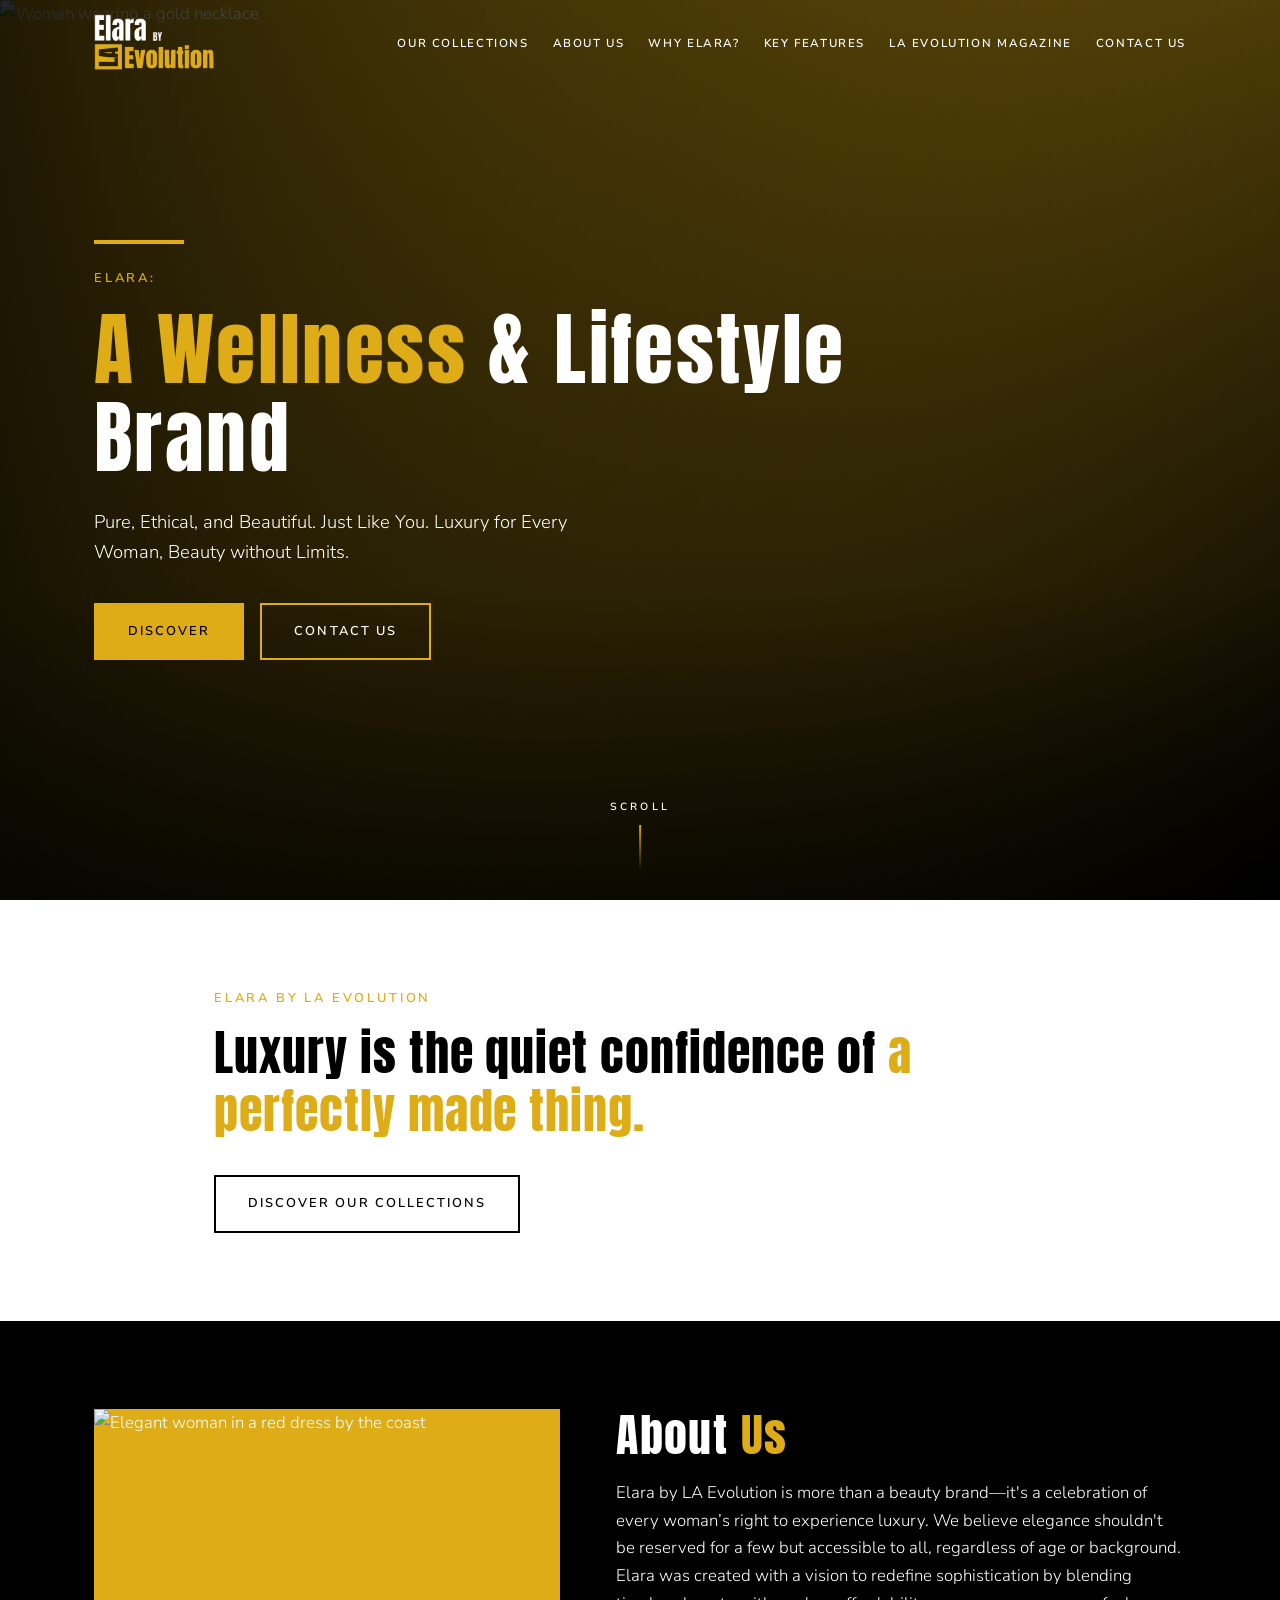
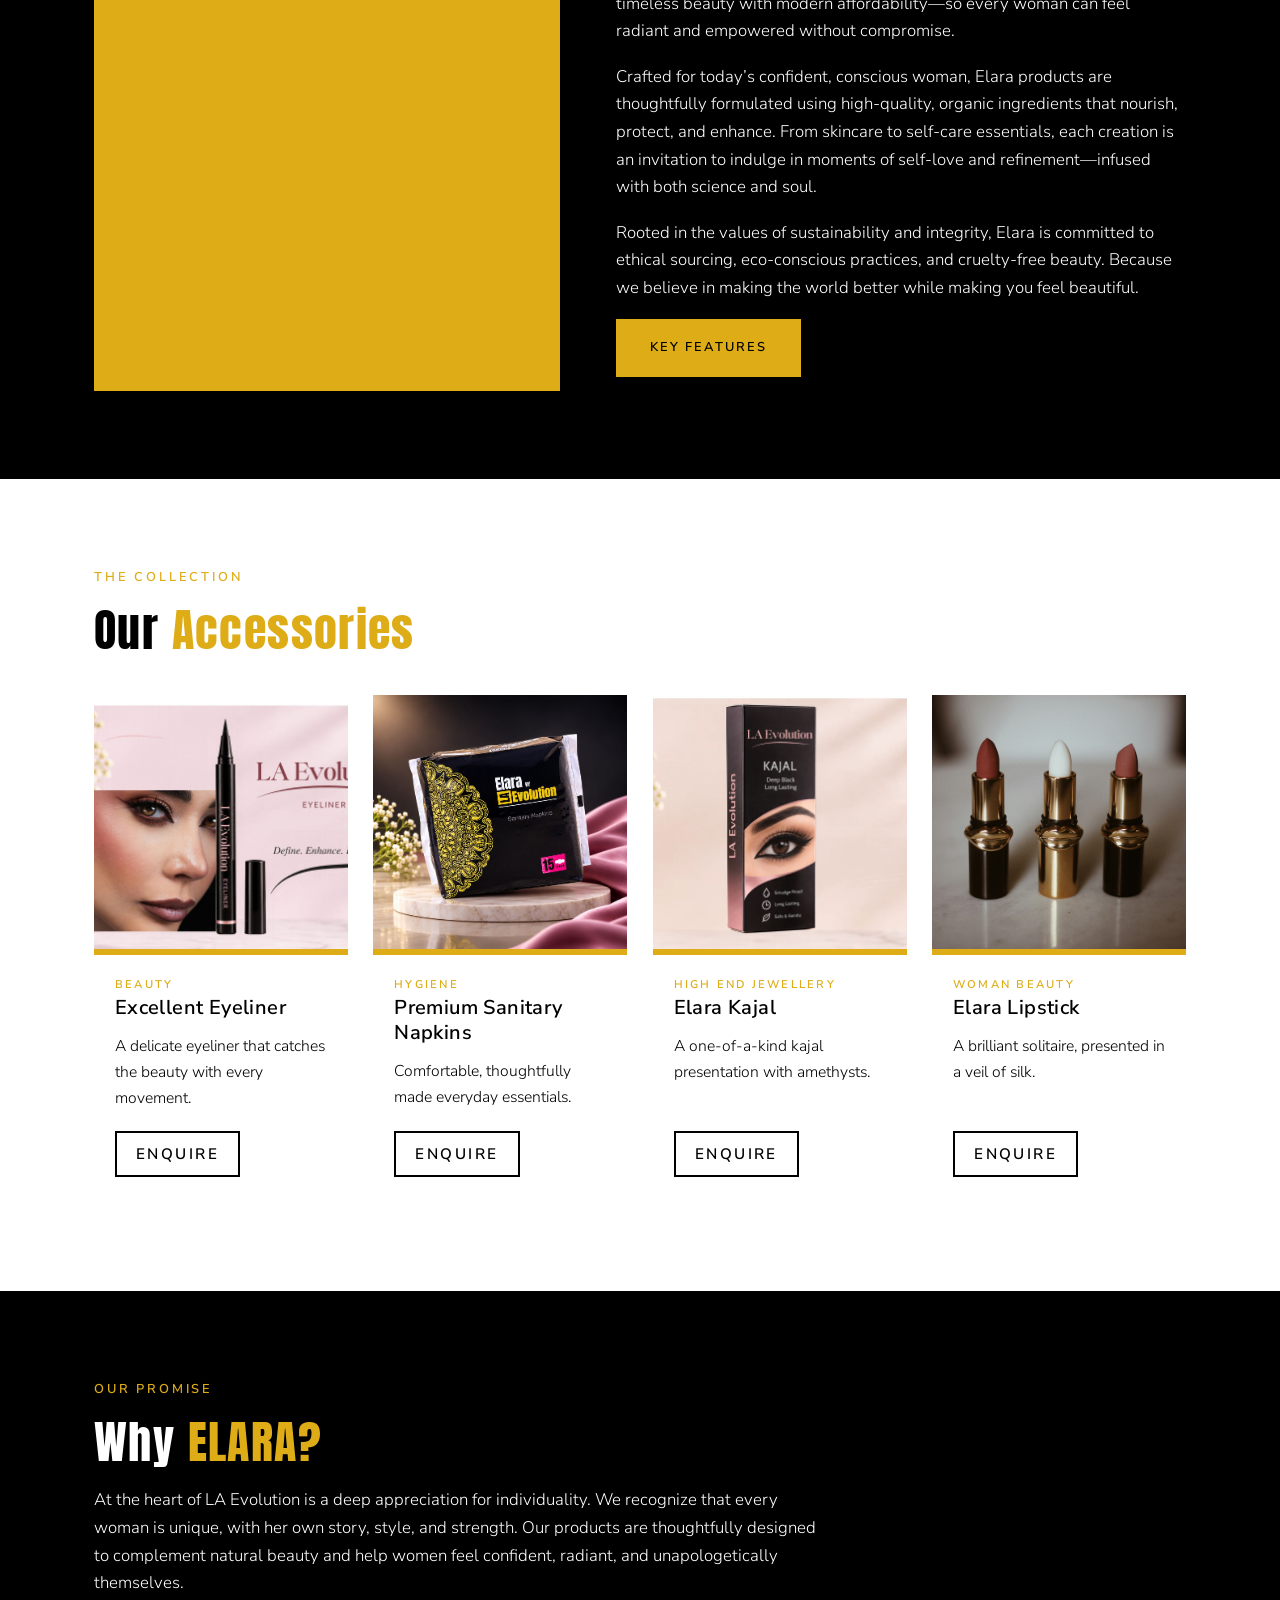
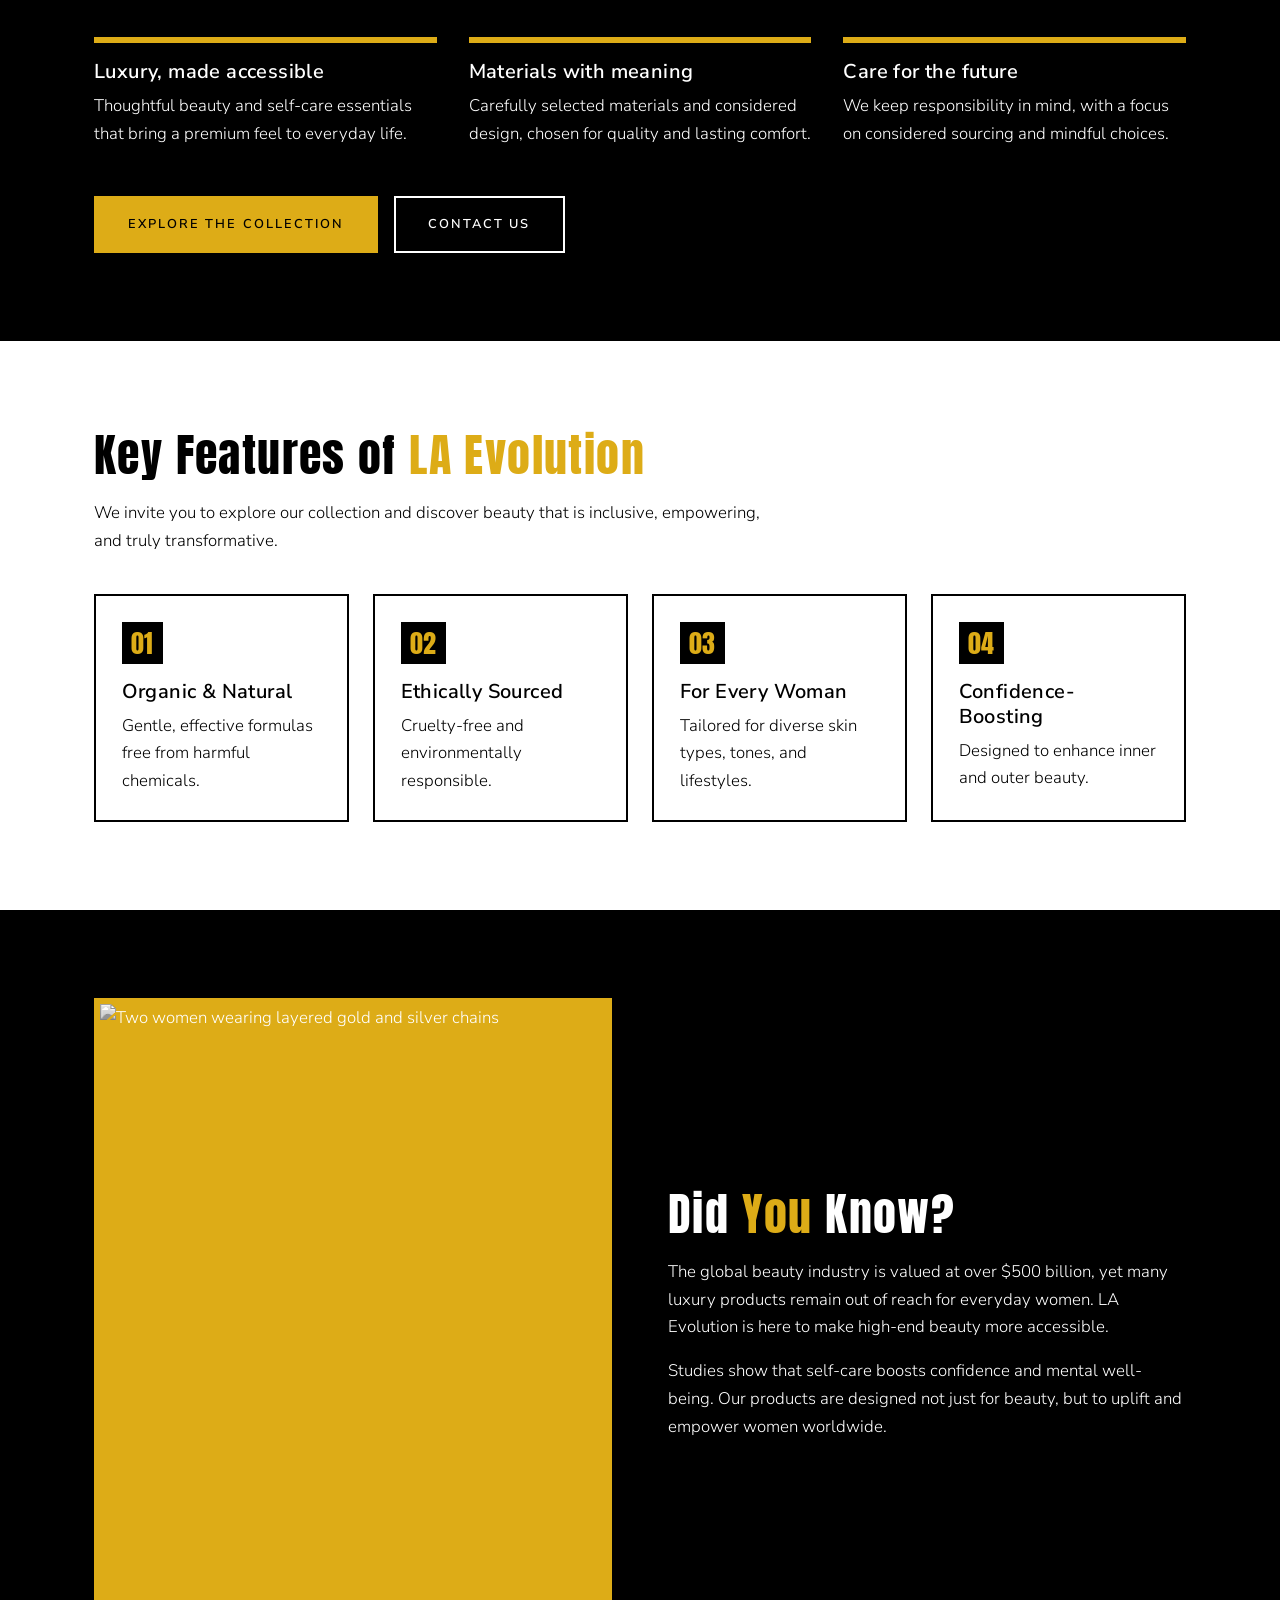
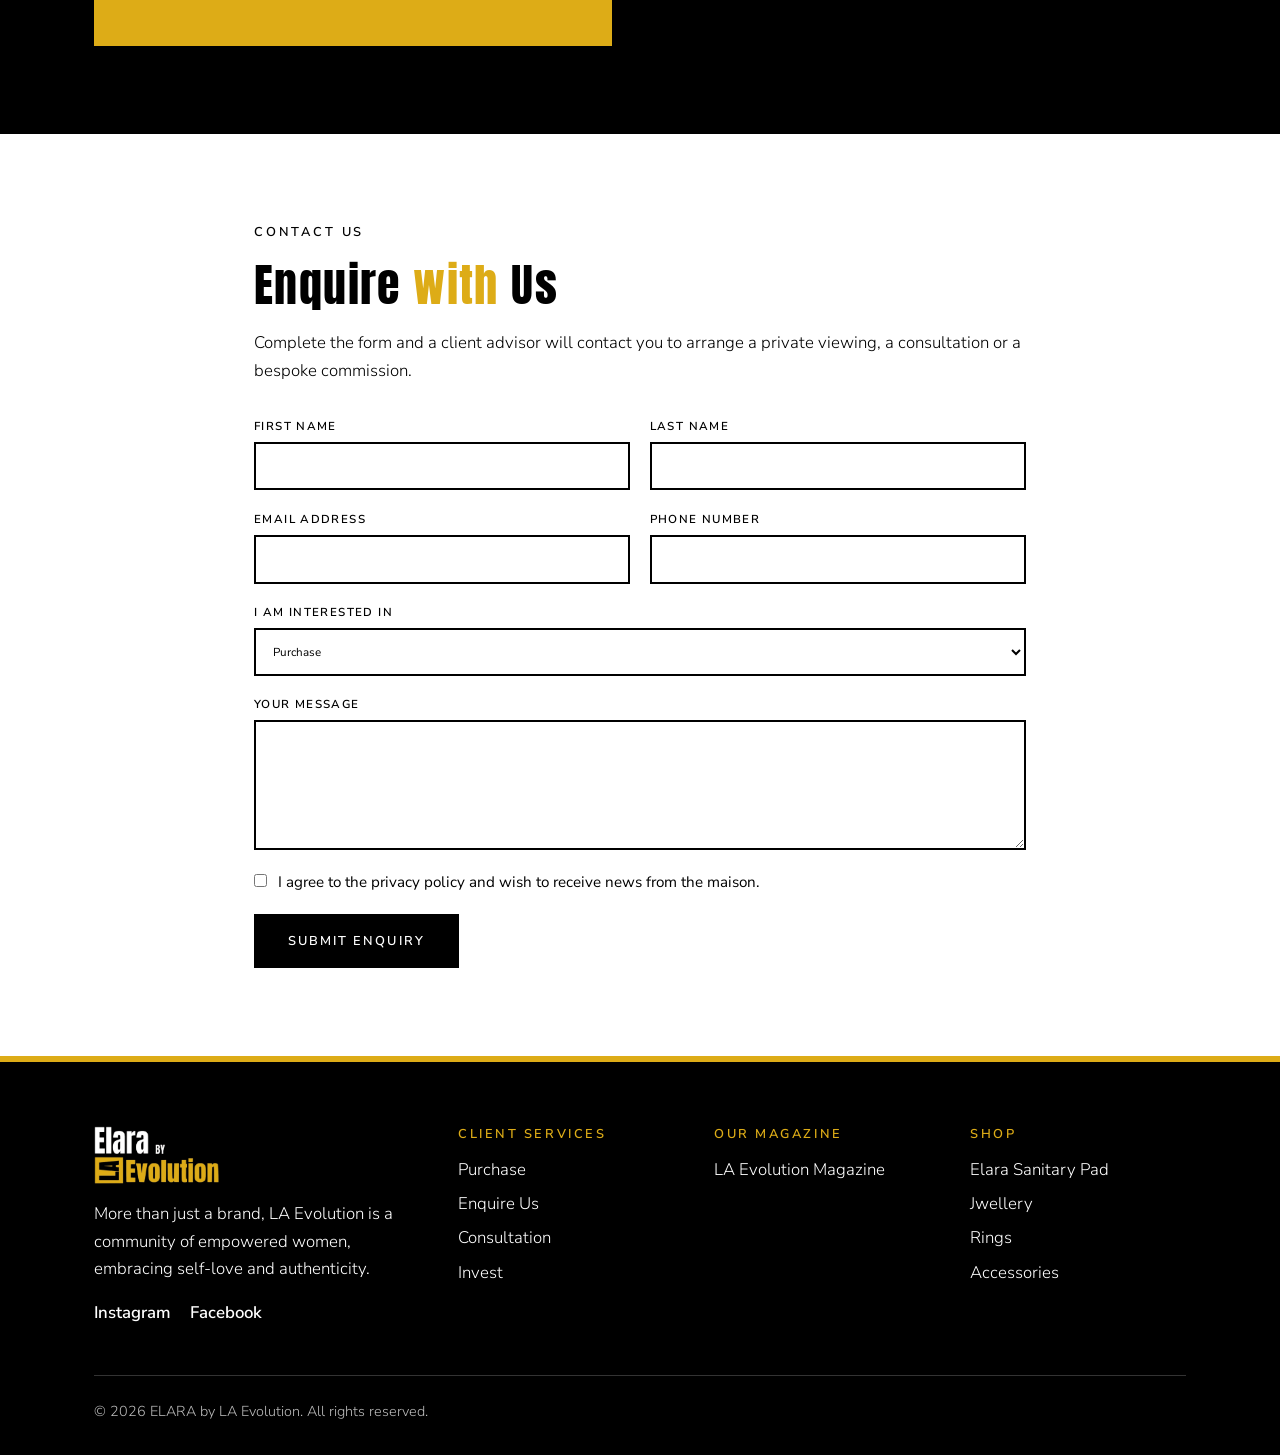
==== commit 2a62187e: "Add files via upload" ====
--- a/theme.html
+++ b/theme.html
@@ -957,13 +957,13 @@
         <div class="grid">
           <article class="card rv">
             <div class="ph"><img
-                src="https://images.unsplash.com/photo-1773929345739-94db8a4ccd0c?auto=format&fit=crop&w=800&q=80"
+                src="2.jpg"
                 alt="Gold pendant necklace"><img
-                src="https://images.unsplash.com/photo-1569397288884-4d43d6738fbd?auto=format&fit=crop&w=800&q=80"
-                alt="Pendant necklace detail"></div>
-            <div class="body"><span class="cat">Necklaces</span>
-              <h3>Gold Pendant</h3>
-              <p>A delicate circular pendant that catches the light with every movement.</p><a class="btn"
+                src="2.jpg"
+                alt="Eyeliner"></div>
+            <div class="body"><span class="cat">Beauty</span>
+              <h3>Excellent Eyeliner</h3>
+              <p>A delicate eyeliner that catches the beauty with every movement.</p><a class="btn"
                 href="#contact">Enquire</a>
             </div>
           </article>
@@ -978,13 +978,13 @@
           </article>
           <article class="card rv">
             <div class="ph"><img
-                src="https://images.unsplash.com/photo-1603974372039-adc49044b6bd?auto=format&fit=crop&w=800&q=80"
+                src="kajal.jpg"
                 alt="Gold crown set with amethysts"><img
-                src="https://images.unsplash.com/photo-1651160670627-2896ddf7822f?auto=format&fit=crop&w=800&q=80"
+                src="1.jpg"
                 alt="Amethyst jewellery detail"></div>
             <div class="body"><span class="cat">High End Jewellery</span>
-              <h3>Tiare Jwellery Set</h3>
-              <p>A one-of-a-kind crown in gold, set with amethysts.</p><a class="btn" href="#contact">Enquire</a>
+              <h3>Elara Kajal</h3>
+              <p>A one-of-a-kind kajal presentation with amethysts.</p><a class="btn" href="#contact">Enquire</a>
             </div>
           </article>
           <article class="card rv">
